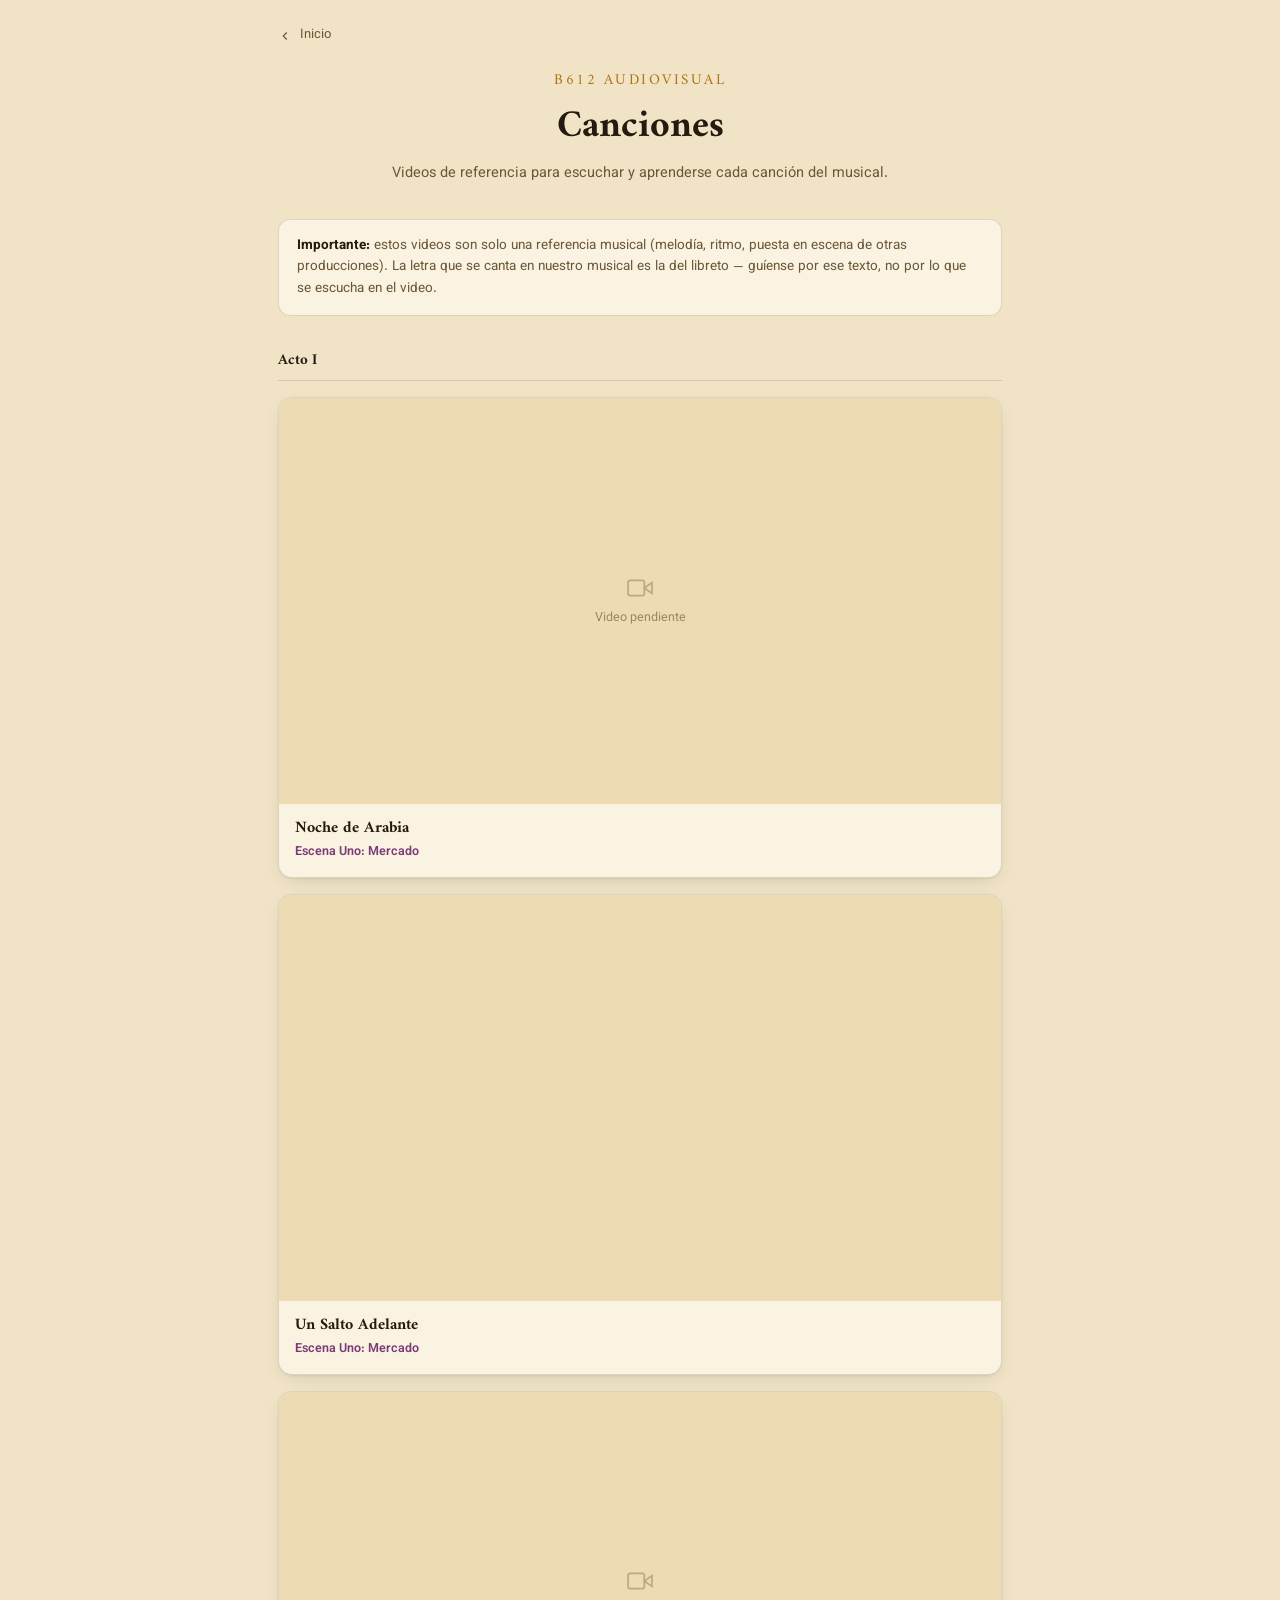
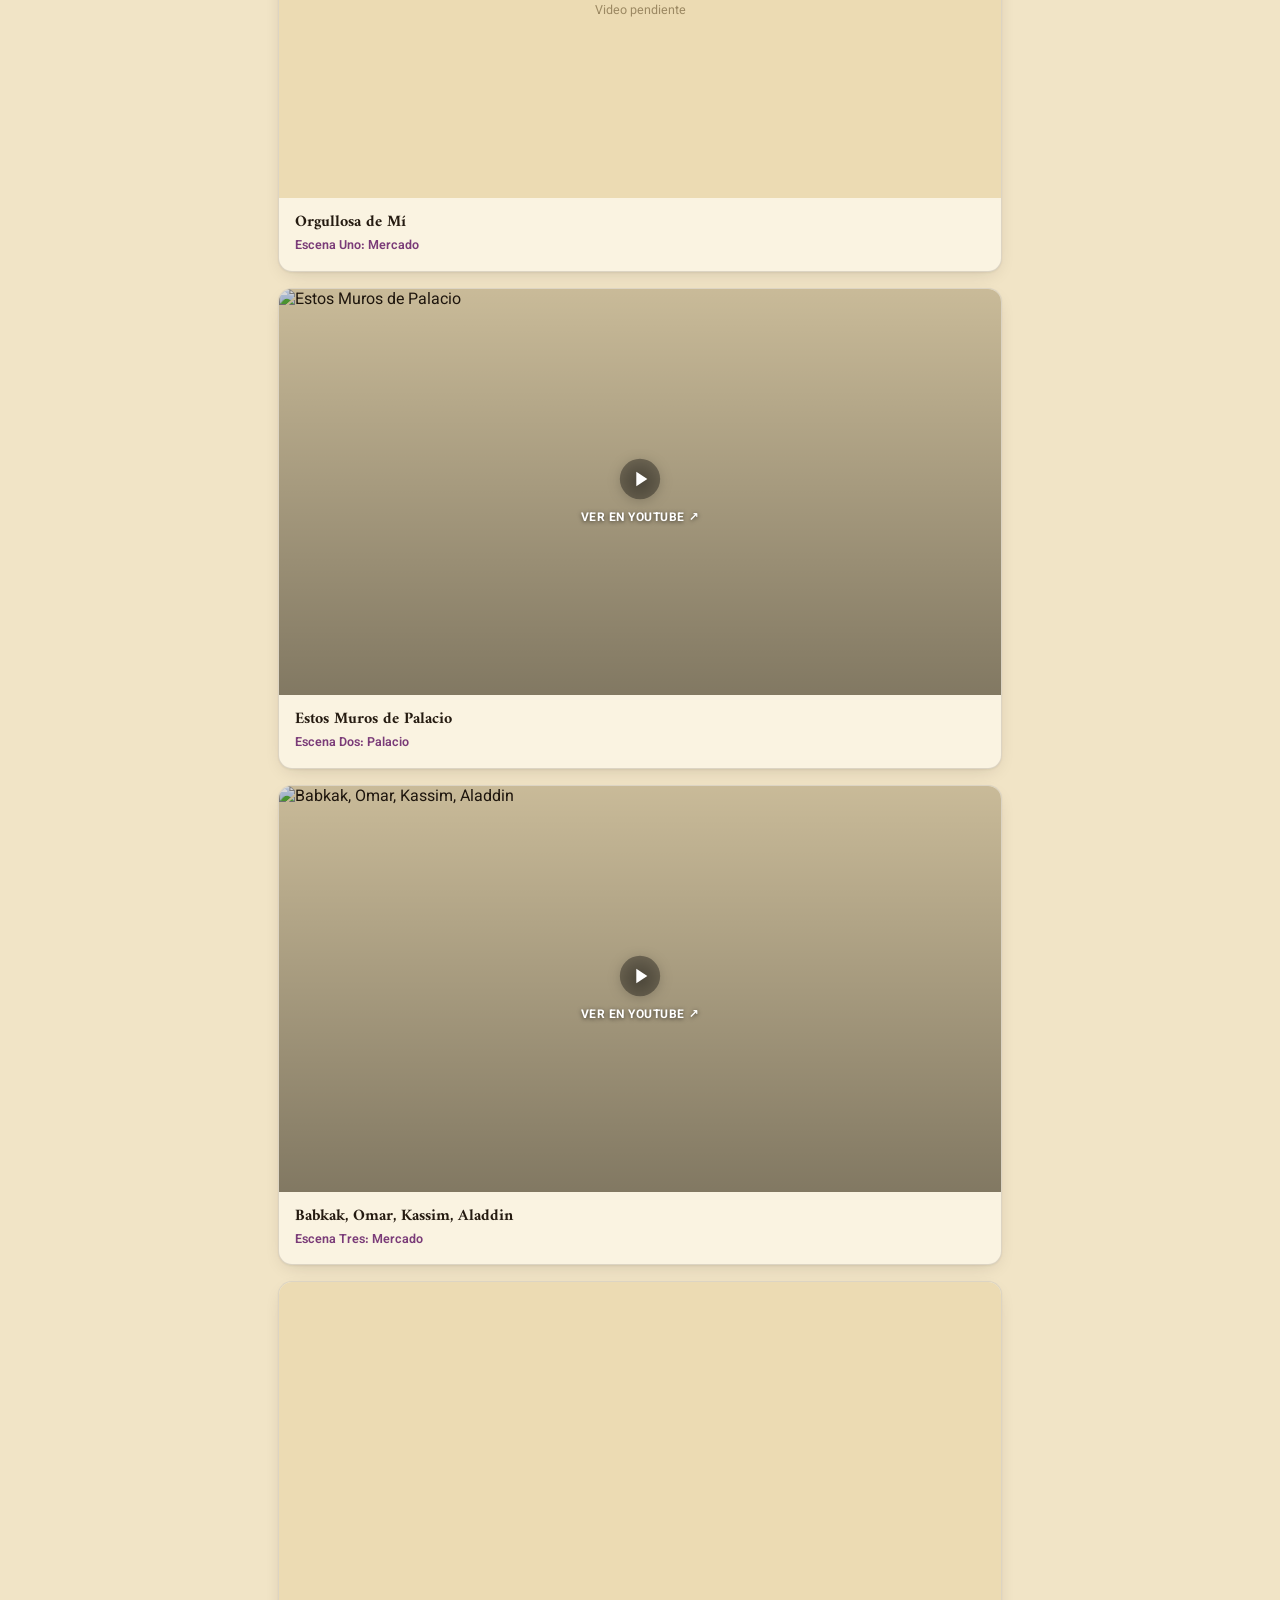
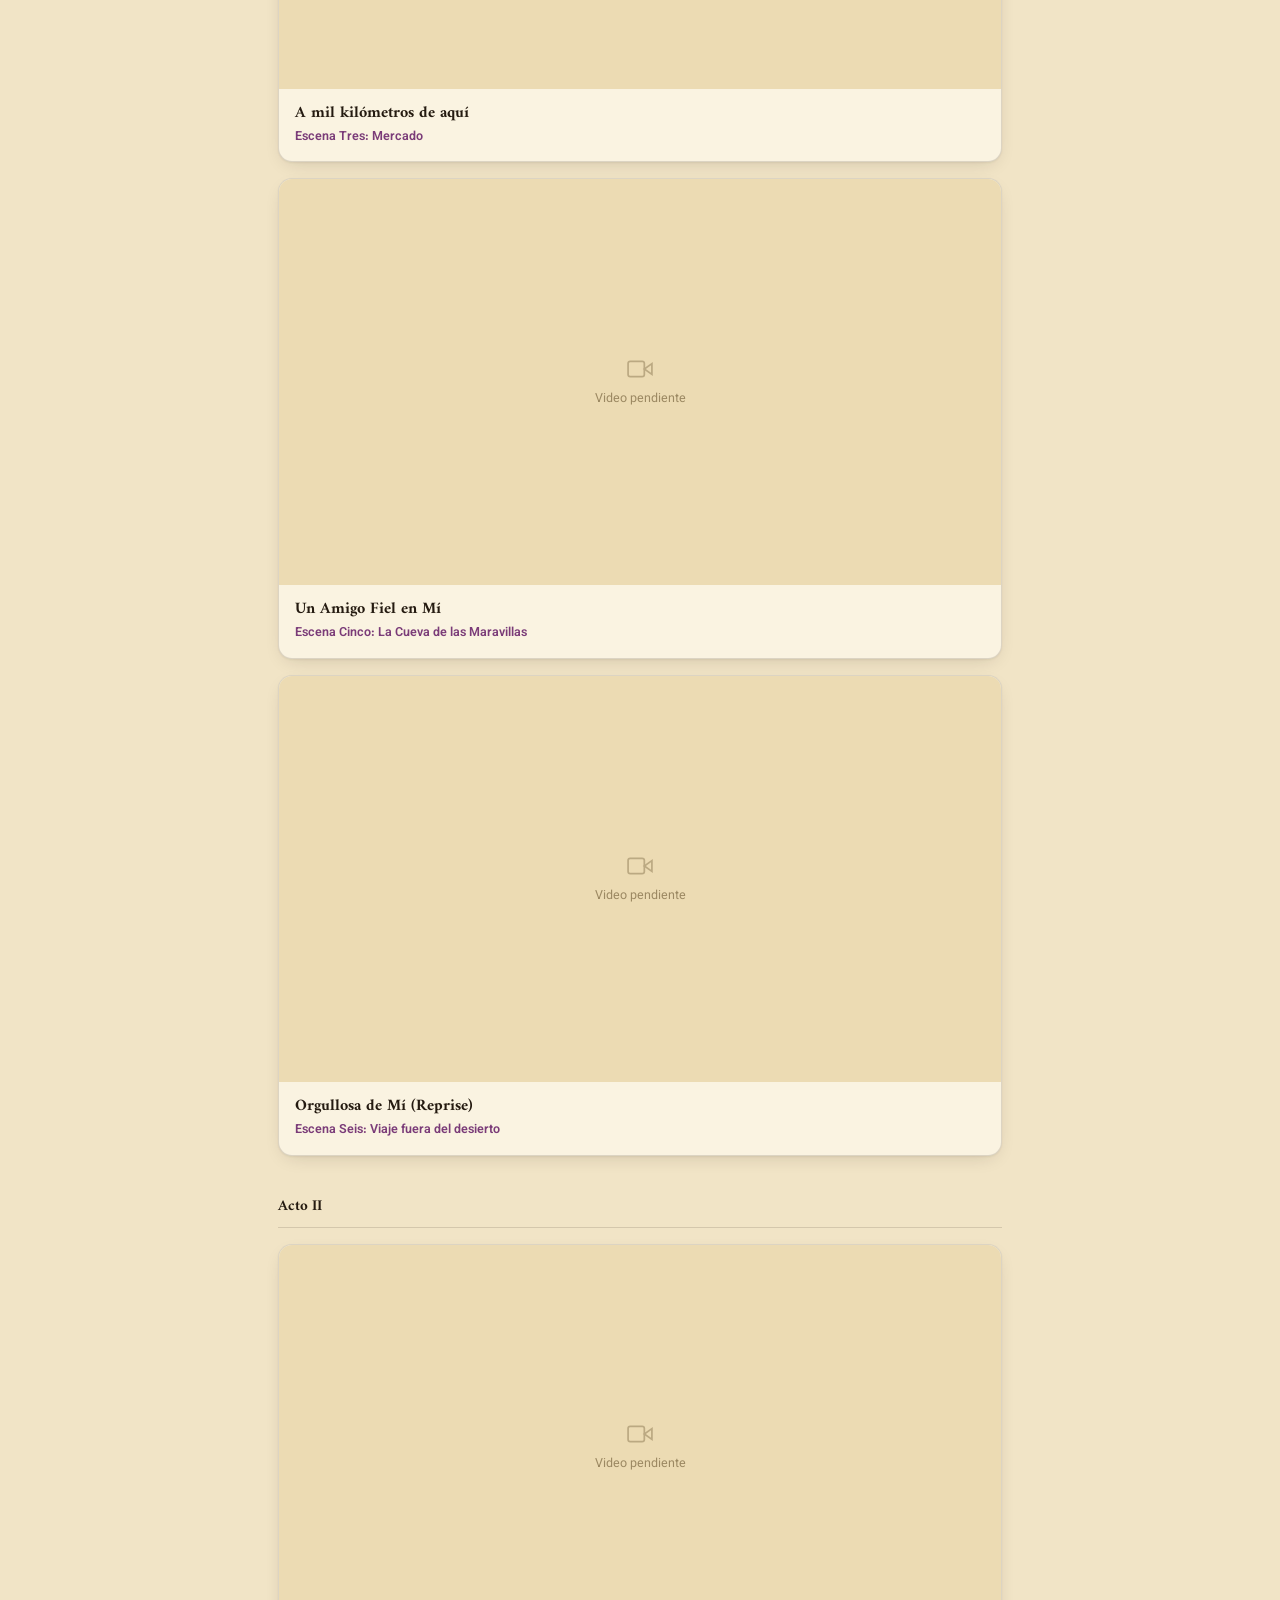
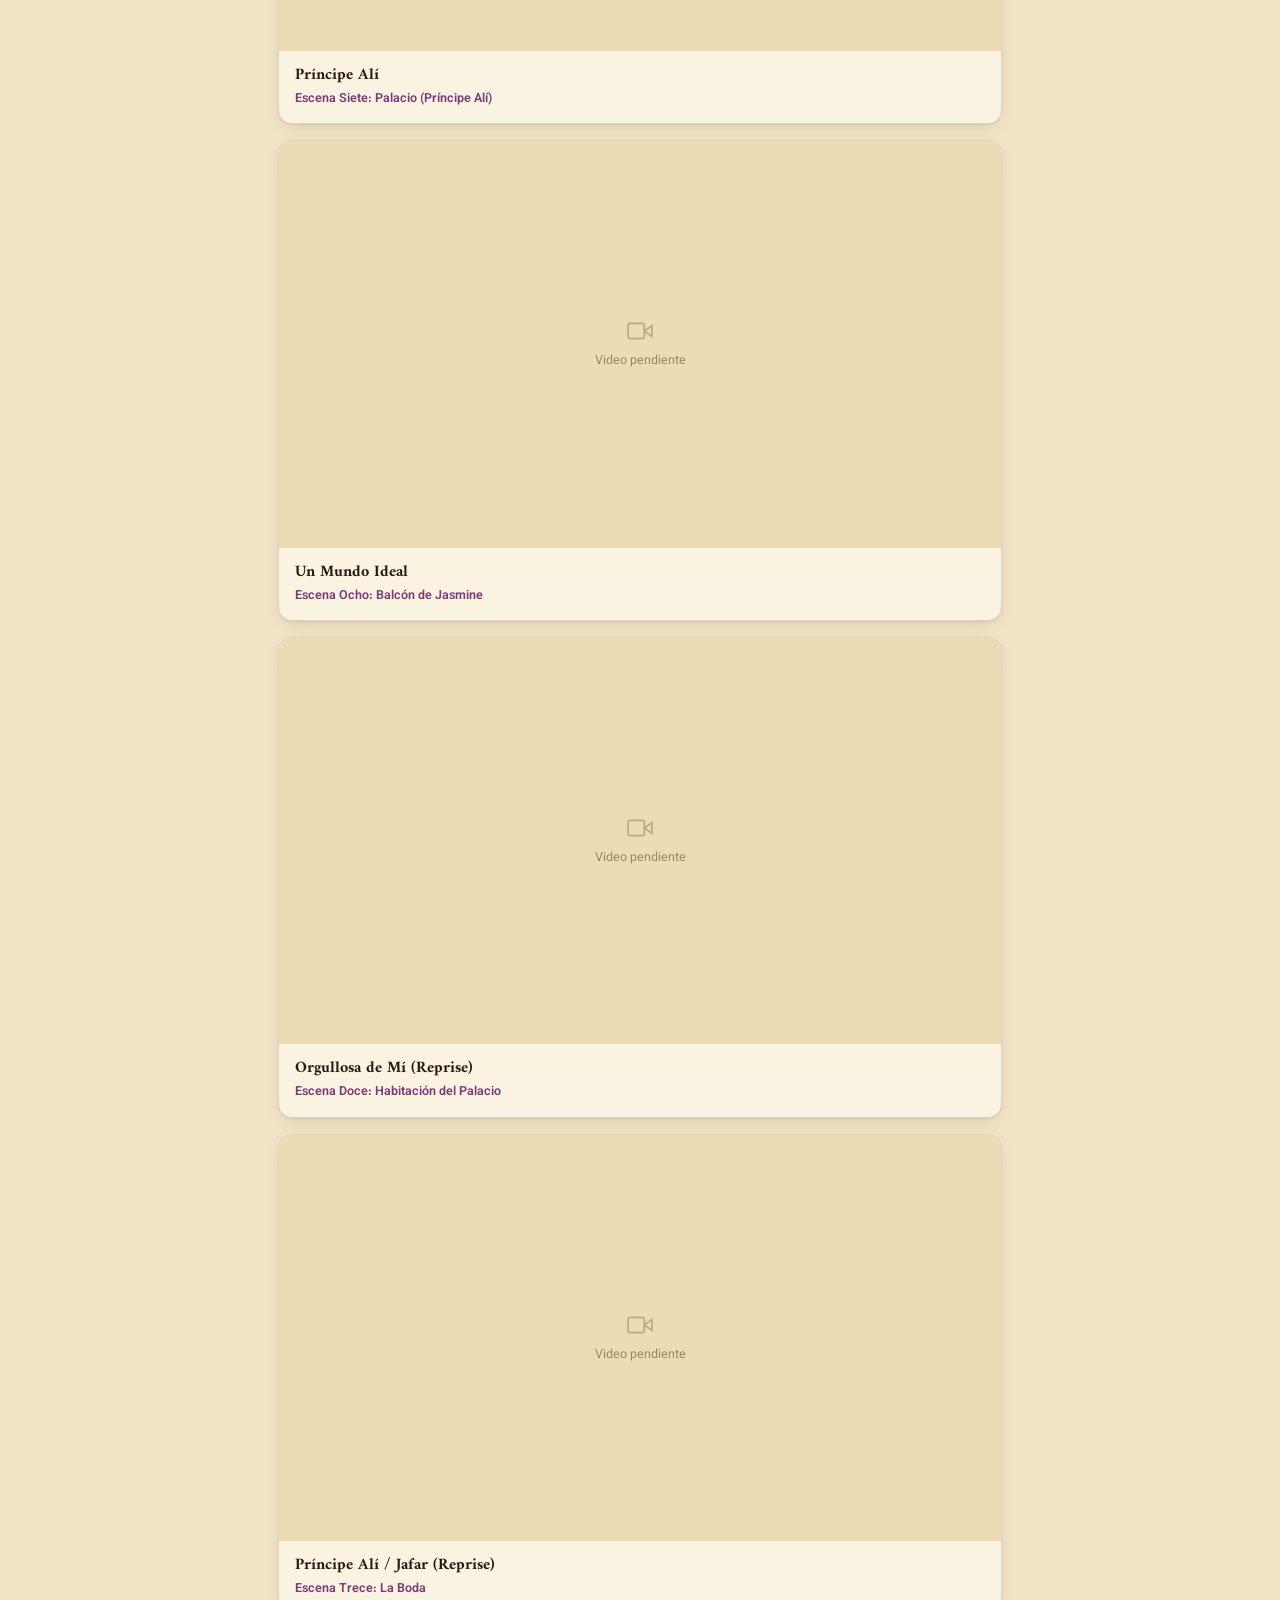
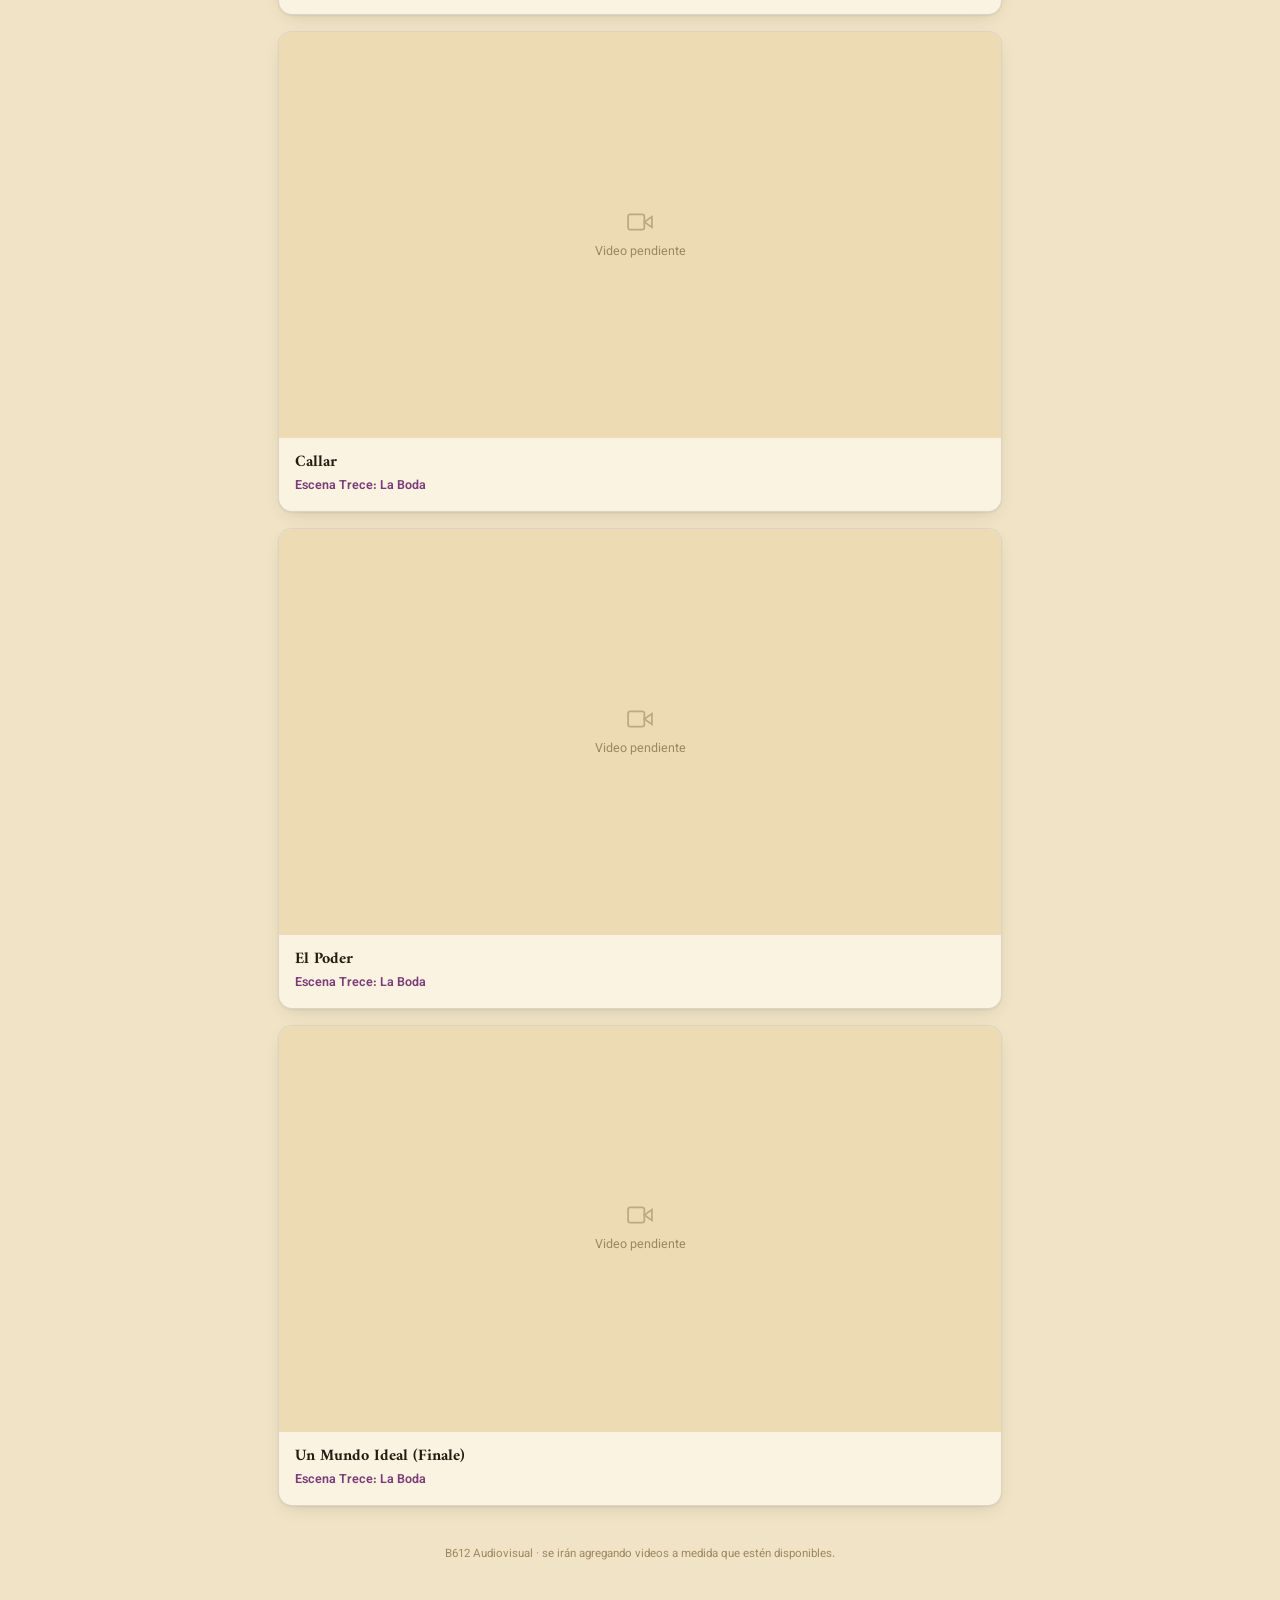
==== canciones.html @ 21241b26 "Agrega seccion Canciones con videos de referencia de YouTube Co-Authored-By: Claude Sonnet 5 <norepl" ====
<!DOCTYPE html>
<html lang="es">
<head>
<meta charset="UTF-8">
<meta name="viewport" content="width=device-width, initial-scale=1.0">
<title>Canciones — ALADDÍN</title>
<meta name="description" content="Canciones del musical ALADDÍN con video de referencia — B612 Audiovisual">
<link rel="preconnect" href="https://fonts.googleapis.com">
<link rel="stylesheet" href="https://fonts.googleapis.com/css2?family=Amiri:ital,wght@0,400;0,700;1,400&family=Vazirmatn:wght@400;500;600;700&display=swap">
<link rel="stylesheet" href="assets/style.css">
<style>
  .act-block { margin-bottom: 40px; }
  .act-title { font-size: 15px; margin-bottom: 16px; }

  .song-grid { display: grid; gap: 16px; }

  .song-card {
    background: var(--surface); border: 1px solid var(--border); border-radius: 14px;
    box-shadow: var(--shadow); overflow: hidden;
  }
  .song-card .video {
    position: relative; width: 100%; aspect-ratio: 16 / 9; background: var(--surface-2);
  }
  .song-card .video iframe {
    position: absolute; inset: 0; width: 100%; height: 100%; border: 0;
  }
  .song-card .video.empty {
    display: flex; align-items: center; justify-content: center; flex-direction: column; gap: 8px;
    color: var(--ink-faint); font-size: 12.5px; text-align: center; padding: 20px;
  }
  .song-card .video.empty svg { width: 26px; height: 26px; opacity: 0.6; }

  .song-card .video.thumb {
    display: block; text-decoration: none; position: relative;
  }
  .song-card .video.thumb img {
    position: absolute; inset: 0; width: 100%; height: 100%; object-fit: cover;
  }
  .song-card .video.thumb .play {
    position: absolute; inset: 0; display: flex; align-items: center; justify-content: center;
    flex-direction: column; gap: 8px;
    background: linear-gradient(rgba(0,0,0,0.15), rgba(0,0,0,0.45));
  }
  .song-card .video.thumb .play svg { width: 44px; height: 44px; color: #fff; filter: drop-shadow(0 2px 6px rgba(0,0,0,0.5)); }
  .song-card .video.thumb .play span {
    font-size: 12px; font-weight: 700; text-transform: uppercase; letter-spacing: 0.5px; color: #fff;
    text-shadow: 0 1px 4px rgba(0,0,0,0.6);
  }

  .song-card .meta { padding: 12px 16px 15px; }
  .song-card h3 { font-family: var(--font-display); font-size: 16px; color: var(--ink); }
  .song-card .scene { margin: 3px 0 0; font-size: 12.5px; color: var(--violet); font-weight: 600; }

  .loading, .error { text-align: center; color: var(--ink-soft); padding: 40px 0; font-size: 14px; }
</style>
</head>
<body>
<div class="shell">
  <a class="crumb" href="index.html">
    <svg viewBox="0 0 24 24" fill="none" stroke="currentColor" stroke-width="2"><path d="M15 18l-6-6 6-6"/></svg>
    Inicio
  </a>

  <header class="masthead">
    <div class="brand">B612 Audiovisual</div>
    <h1>Canciones</h1>
    <p class="sub">Videos de referencia para escuchar y aprenderse cada canción del musical.</p>
  </header>

  <div class="note"><strong>Importante:</strong> estos videos son solo una referencia musical (melodía, ritmo, puesta en escena de otras producciones). La letra que se canta en nuestro musical es la del libreto — guíense por ese texto, no por lo que se escucha en el video.</div>

  <div id="acts">
    <div class="loading">Cargando canciones…</div>
  </div>

  <footer class="site">B612 Audiovisual · se irán agregando videos a medida que estén disponibles.</footer>
</div>

<script>
function extractYoutubeId(url) {
  if (!url) return null;
  const patterns = [
    /youtu\.be\/([\w-]{11})/,
    /youtube\.com\/watch\?v=([\w-]{11})/,
    /youtube\.com\/embed\/([\w-]{11})/,
    /youtube\.com\/shorts\/([\w-]{11})/
  ];
  for (const re of patterns) {
    const m = url.match(re);
    if (m) return m[1];
  }
  return null;
}

function renderSong(song) {
  const card = document.createElement("div");
  card.className = "song-card";

  const videoId = extractYoutubeId(song.youtubeUrl);
  let video;
  if (videoId && song.embeddable === false) {
    video = document.createElement("a");
    video.className = "video thumb";
    video.href = song.youtubeUrl;
    video.target = "_blank";
    video.rel = "noopener";
    video.innerHTML = `<img src="https://img.youtube.com/vi/${videoId}/hqdefault.jpg" alt="${song.title}" loading="lazy">
      <div class="play">
        <svg viewBox="0 0 24 24" fill="currentColor"><circle cx="12" cy="12" r="11" fill="rgba(0,0,0,0.35)"/><path d="M10 8l6 4-6 4V8z" fill="#fff"/></svg>
        <span>Ver en YouTube ↗</span>
      </div>`;
  } else if (videoId) {
    video = document.createElement("div");
    video.className = "video";
    video.innerHTML = `<iframe src="https://www.youtube-nocookie.com/embed/${videoId}" title="${song.title}" loading="lazy" allow="accelerometer; autoplay; clipboard-write; encrypted-media; gyroscope; picture-in-picture" allowfullscreen></iframe>`;
  } else {
    video = document.createElement("div");
    video.className = "video empty";
    video.innerHTML = `<svg viewBox="0 0 24 24" fill="none" stroke="currentColor" stroke-width="1.6"><path d="M23 7l-7 5 7 5V7z"/><rect x="1" y="5" width="15" height="14" rx="2"/></svg><span>Video pendiente</span>`;
  }
  card.appendChild(video);

  const meta = document.createElement("div");
  meta.className = "meta";
  meta.innerHTML = `<h3>${song.title}</h3><p class="scene">${song.scene}</p>`;
  card.appendChild(meta);

  return card;
}

fetch("data/canciones.json")
  .then(r => { if (!r.ok) throw new Error("HTTP " + r.status); return r.json(); })
  .then(data => {
    const container = document.getElementById("acts");
    container.innerHTML = "";
    data.acts.forEach(act => {
      const block = document.createElement("div");
      block.className = "act-block";

      const title = document.createElement("h2");
      title.className = "act-title section-title";
      title.textContent = act.name;
      block.appendChild(title);

      const grid = document.createElement("div");
      grid.className = "song-grid";
      act.songs.forEach(song => grid.appendChild(renderSong(song)));
      block.appendChild(grid);

      container.appendChild(block);
    });
  })
  .catch(err => {
    document.getElementById("acts").innerHTML = `<div class="error">No se pudieron cargar las canciones (${err.message}).<br>Si estás probando esto localmente, ábrelo desde un servidor (no directamente como archivo).</div>`;
  });
</script>
</body>
</html>
---- assets/style.css ----
/* =========================================================================
   ALADDÍN · B612 — sistema visual compartido
   Paleta: arena/pergamino de Agrabah de día, brasas de lámpara de noche.
   Tipografía: Amiri (display, caligrafía árabe latinizada) + Vazirmatn
   (texto, geométrica de origen árabe-latino, muy legible en pantalla).
   ========================================================================= */

:root {
  color-scheme: light;

  --ink:          #241a10;
  --ink-soft:     #6b5738;
  --ink-faint:    #9c8963;

  --bg:           #f1e4c6;
  --surface:      #faf3e1;
  --surface-2:    #ecdbb3;
  --border:       rgba(36,26,16,0.14);
  --border-strong:rgba(36,26,16,0.28);

  --brass:        #ad7414;
  --brass-ink:    #40290a;
  --brass-soft:   #ecdaac;

  --teal:         #0d5955;
  --teal-soft:    #d7e9e6;

  --terracotta:      #ab4623;
  --terracotta-soft: #f4dccb;

  --violet:      #7a3b78;
  --violet-soft: #ecd9ea;

  --num-ink: var(--ink);

  --shadow: 0 1px 2px rgba(36,26,16,0.06), 0 6px 20px -8px rgba(36,26,16,0.20);
}

@media (prefers-color-scheme: dark) {
  :root:not([data-theme="light"]) {
    color-scheme: dark;
    --ink:          #f3e7c9;
    --ink-soft:     #c7b088;
    --ink-faint:    #8d7a58;

    --bg:           #1b140b;
    --surface:      #241b11;
    --surface-2:    #2f2415;
    --border:       rgba(243,231,201,0.12);
    --border-strong:rgba(243,231,201,0.22);

    --brass:        #dda43e;
    --brass-ink:    #2c1d09;
    --brass-soft:   #3a2b12;

    --teal:         #4bb6ab;
    --teal-soft:    #16302c;

    --terracotta:      #e2794e;
    --terracotta-soft: #3a2115;

    --violet:      #c77ac4;
    --violet-soft: #3a1f38;

    --num-ink: #ffffff;

    --shadow: 0 1px 2px rgba(0,0,0,0.3), 0 10px 28px -10px rgba(0,0,0,0.55);
  }
}
:root[data-theme="dark"] {
  color-scheme: dark;
  --ink:          #f3e7c9;
  --ink-soft:     #c7b088;
  --ink-faint:    #8d7a58;
  --bg:           #1b140b;
  --surface:      #241b11;
  --surface-2:    #2f2415;
  --border:       rgba(243,231,201,0.12);
  --border-strong:rgba(243,231,201,0.22);
  --brass:        #dda43e;
  --brass-ink:    #2c1d09;
  --brass-soft:   #3a2b12;
  --teal:         #4bb6ab;
  --teal-soft:    #16302c;
  --terracotta:      #e2794e;
  --terracotta-soft: #3a2115;
  --violet:      #c77ac4;
  --violet-soft: #3a1f38;
  --num-ink: #ffffff;
  --shadow: 0 1px 2px rgba(0,0,0,0.3), 0 10px 28px -10px rgba(0,0,0,0.55);
}

* { box-sizing: border-box; }

html, body { background: var(--bg); }

body {
  margin: 0;
  color: var(--ink);
  background: var(--bg);
  font-family: var(--font-body);
  -webkit-font-smoothing: antialiased;
  line-height: 1.5;
}

:root {
  --font-display: 'Amiri', Georgia, 'Times New Roman', serif;
  --font-body: 'Vazirmatn', 'Segoe UI', system-ui, -apple-system, sans-serif;
}

h1, h2, h3 { font-family: var(--font-display); text-wrap: balance; margin: 0; }

a { color: inherit; }

.shell { max-width: 760px; margin: 0 auto; padding: 26px 18px 64px; }

.crumb {
  display: flex; align-items: center; gap: 8px;
  font-size: 13px; color: var(--ink-soft); text-decoration: none;
  margin-bottom: 18px; width: fit-content;
}
.crumb:hover { color: var(--brass); }
.crumb svg { width: 14px; height: 14px; }

.masthead { text-align: center; padding: 6px 0 8px; }
.masthead .brand {
  font-family: var(--font-display); font-size: 15px; letter-spacing: 2.5px;
  text-transform: uppercase; color: var(--brass); margin-bottom: 6px;
}
.masthead h1 {
  font-size: clamp(28px, 6vw, 38px); font-weight: 700; color: var(--ink);
}
.masthead p.sub { margin: 8px 0 0; color: var(--ink-soft); font-size: 14.5px; }

.num-badge {
  position: absolute; top: 10px; right: 12px;
  font-family: var(--font-display); font-weight: 700; font-size: 24px; line-height: 1;
  color: var(--num-ink); background: none; padding: 0; white-space: nowrap;
  font-variant-numeric: tabular-nums;
  max-width: calc(100% - 24px); overflow: hidden; text-overflow: ellipsis;
}
.num-badge.multi { font-size: 15px; letter-spacing: 0.2px; top: 13px; }

.pill {
  display: inline-flex; align-items: center; gap: 6px;
  padding: 6px 14px; border-radius: 999px; font-size: 12.5px; font-weight: 600;
  background: var(--brass-soft); color: var(--brass);
}

.eyebrow {
  font-size: 12px; font-weight: 700; text-transform: uppercase; letter-spacing: 1.2px;
  color: var(--teal);
}

.section-title {
  font-family: var(--font-display); font-size: 17px; color: var(--ink);
  margin: 34px 0 12px; padding-bottom: 8px; border-bottom: 1px solid var(--border);
}

.card {
  background: var(--surface); border: 1px solid var(--border); border-radius: 12px;
  box-shadow: var(--shadow);
}

.note {
  margin-top: 26px; padding: 15px 18px; background: var(--surface); border: 1px solid var(--border);
  border-radius: 12px; font-size: 13.5px; color: var(--ink-soft); line-height: 1.6;
}
.note strong { color: var(--ink); }

footer.site {
  margin-top: 32px; text-align: center; color: var(--ink-faint); font-size: 11.5px;
}

/* ---------- Arco ornamental (motivo compartido, uso comedido) ---------- */
:root { --arch-opacity: 0.55; }
@media (prefers-color-scheme: dark) { :root:not([data-theme="light"]) { --arch-opacity: 0.38; } }
:root[data-theme="dark"] { --arch-opacity: 0.38; }

.arch-motif {
  position: absolute; inset: 0; z-index: 0; pointer-events: none;
  opacity: var(--arch-opacity);
}

@media (max-width: 560px) {
  .shell { padding: 20px 14px 56px; }
}

@media (prefers-reduced-motion: reduce) {
  * { animation-duration: 0.001ms !important; transition-duration: 0.001ms !important; }
}
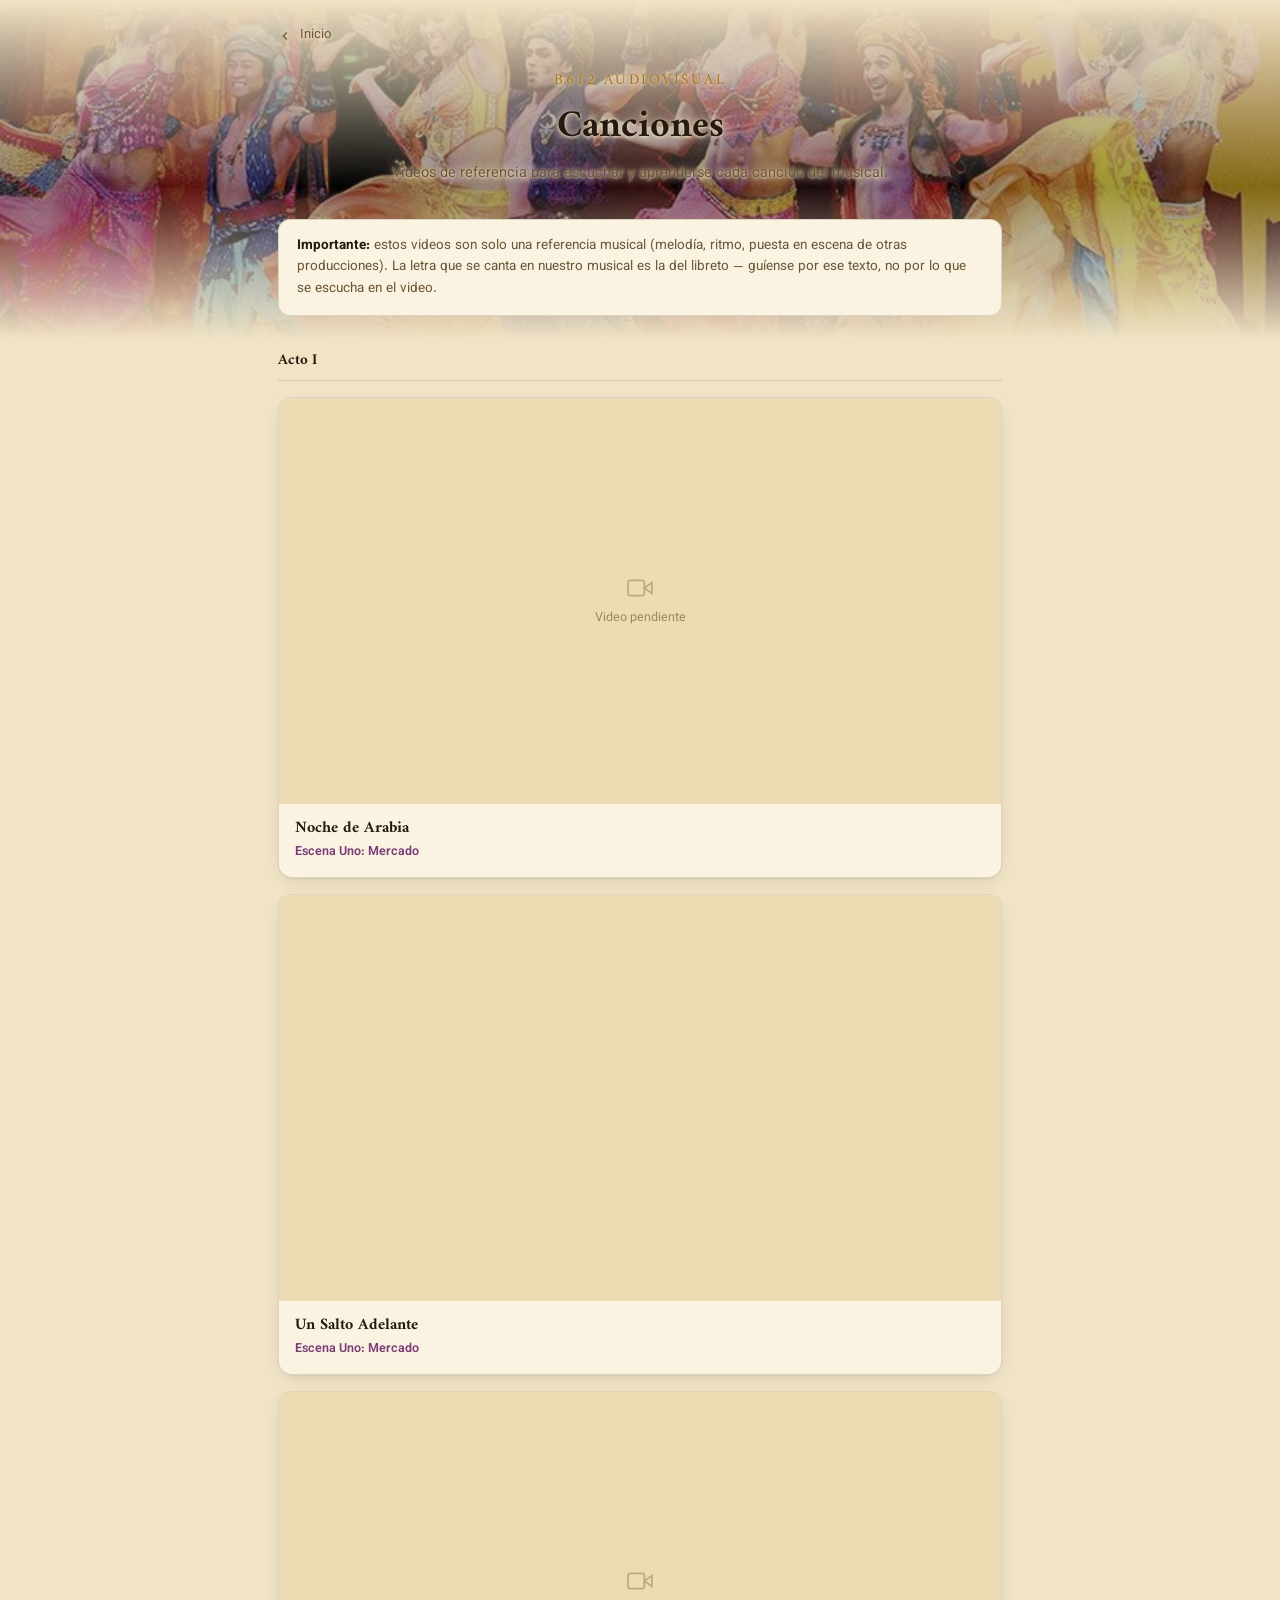
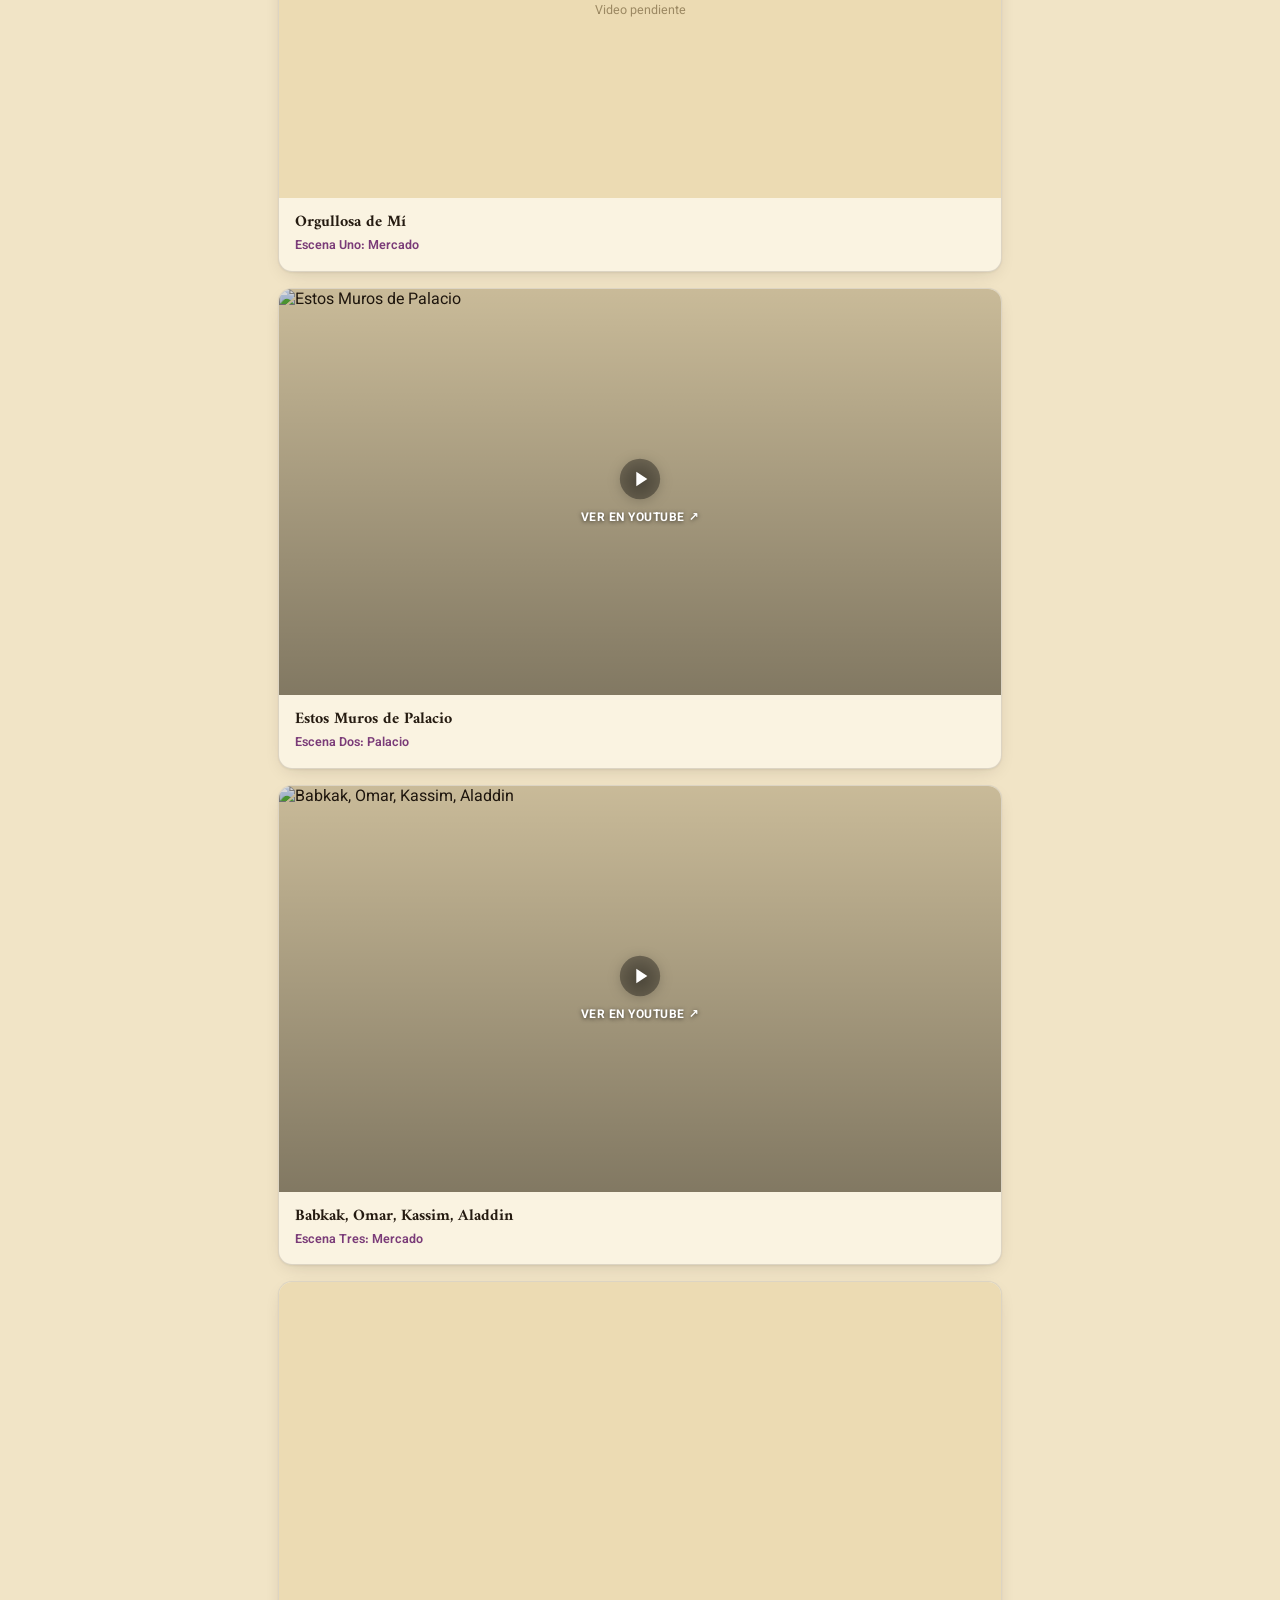
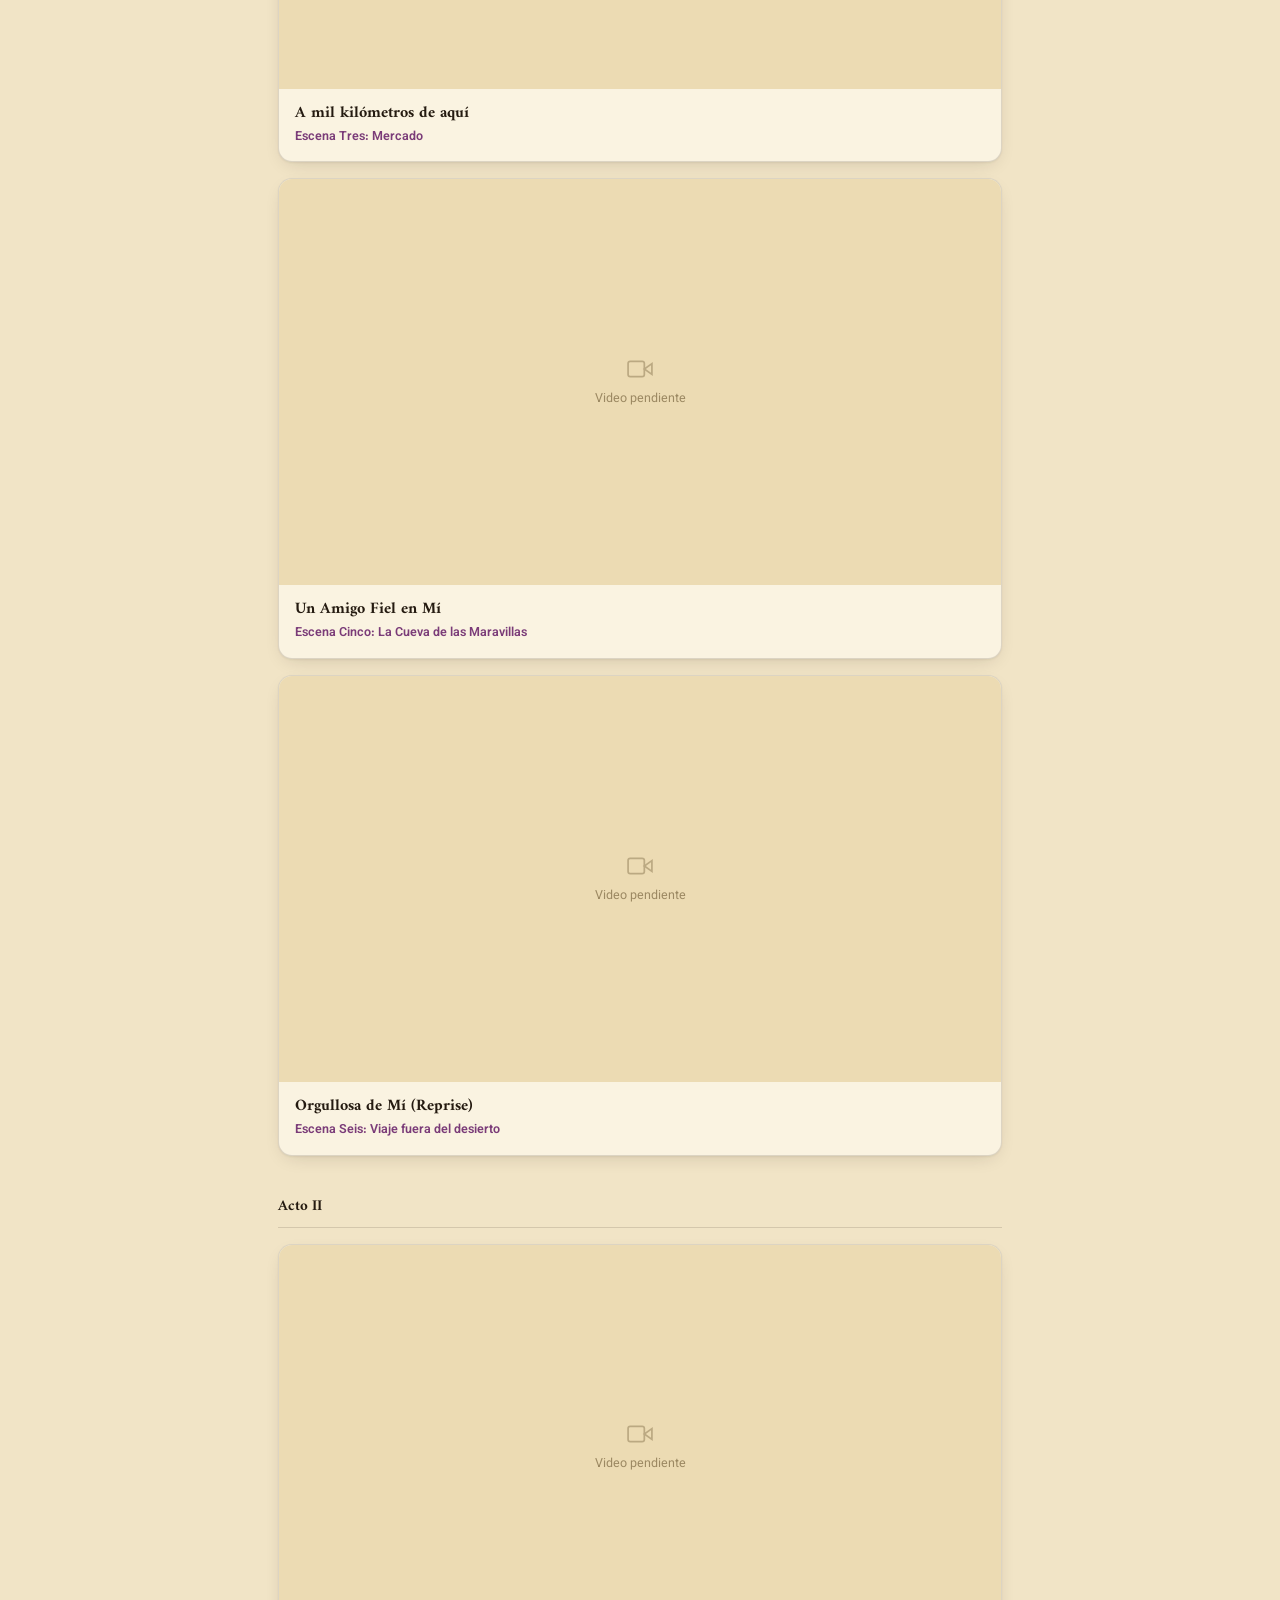
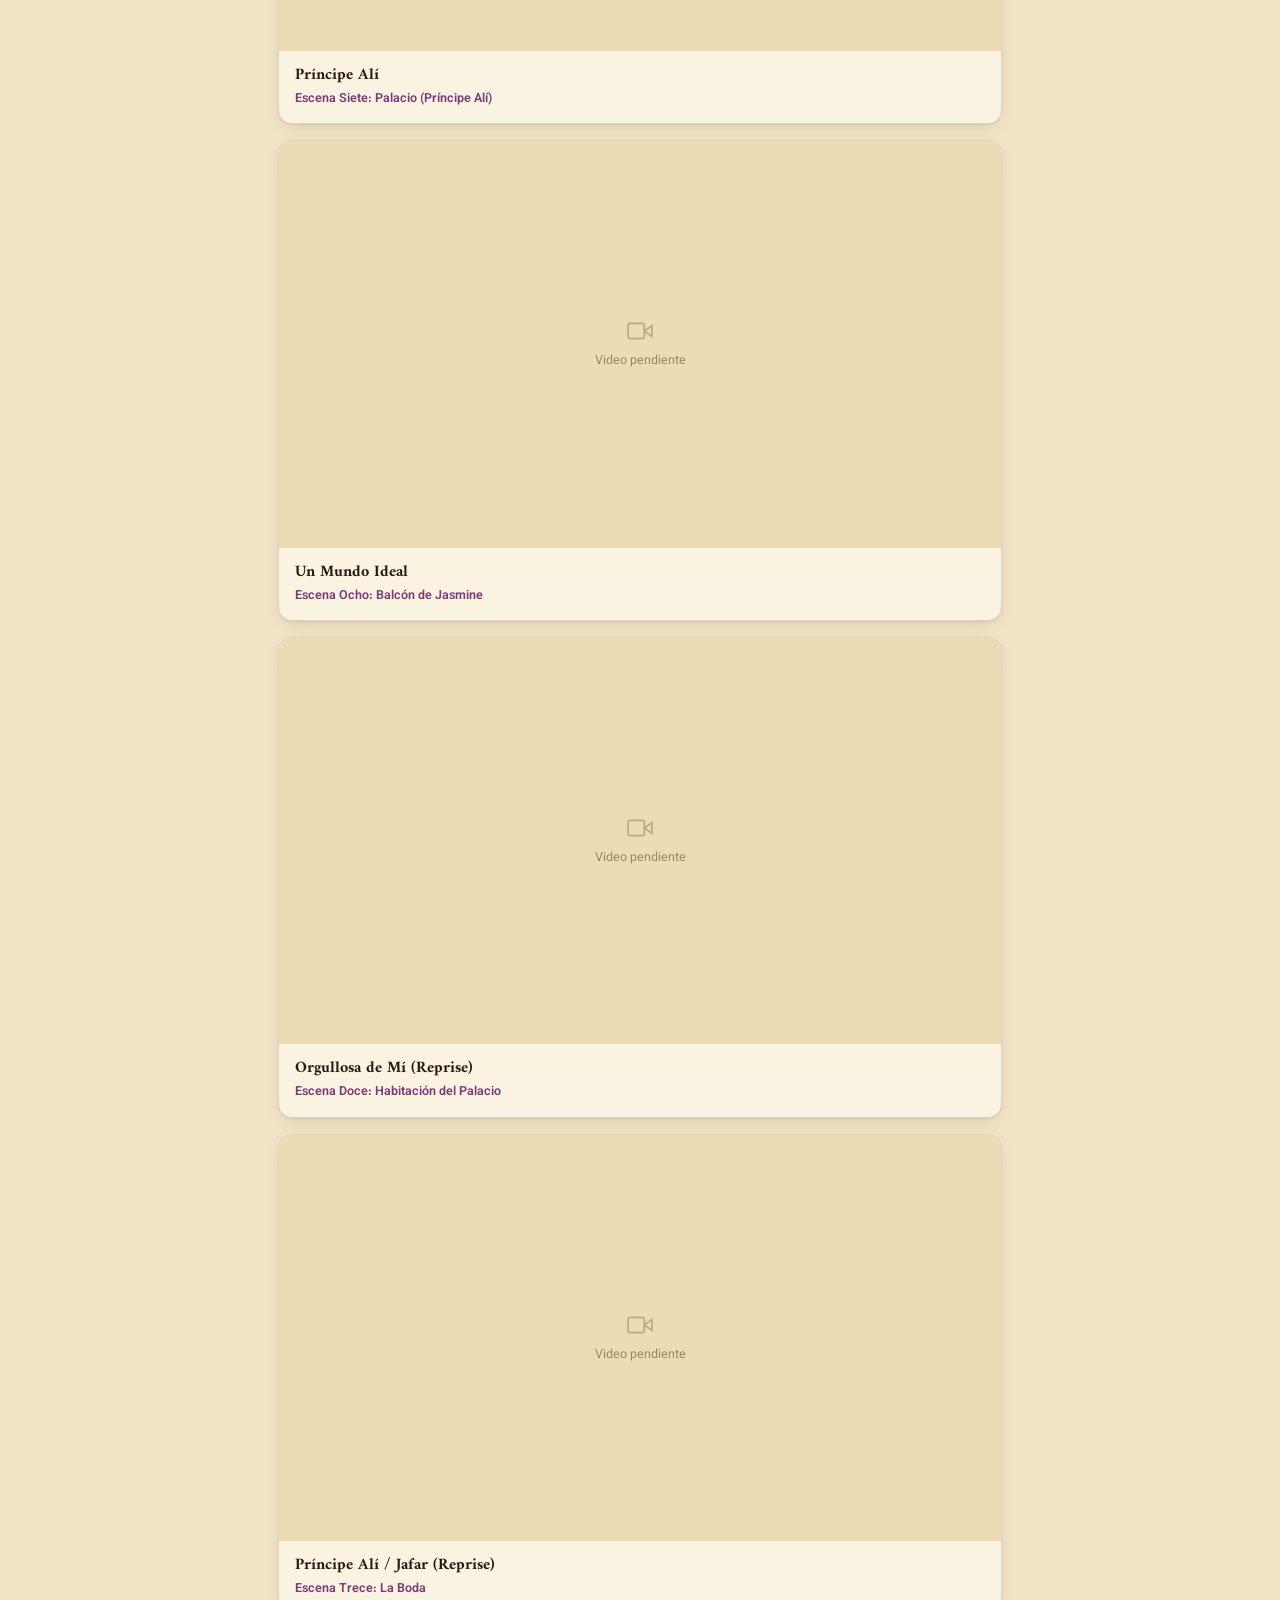
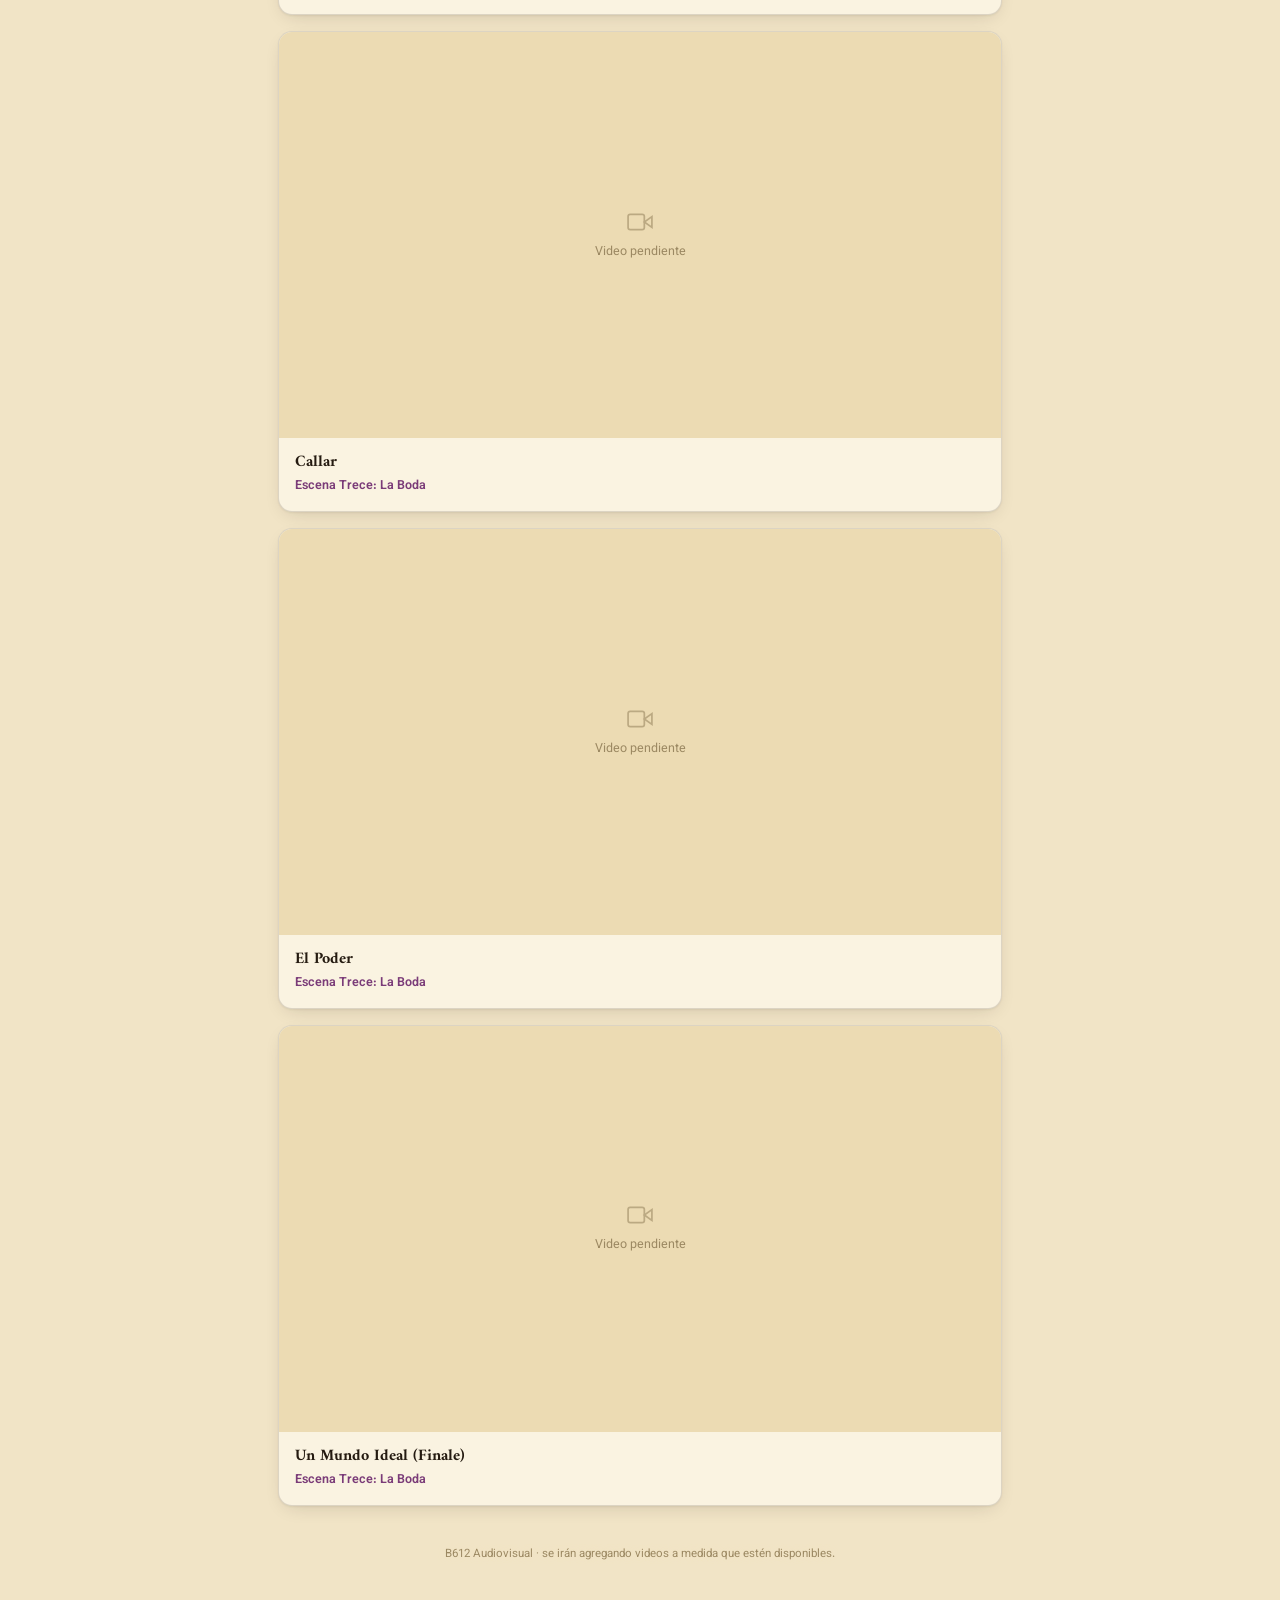
==== commit 811f852e: "Agrega fotos de fondo por seccion, galeria de referencias y rediseña el menu - Fondo de foto en el h" ====
--- a/canciones.html
+++ b/canciones.html
@@ -55,6 +55,9 @@
 </style>
 </head>
 <body>
+<div class="hero-bg" aria-hidden="true">
+  <div class="hero-bg-img" style="background-image:url('assets/img/noches-de-arabia.jpg')"></div>
+</div>
 <div class="shell">
   <a class="crumb" href="index.html">
     <svg viewBox="0 0 24 24" fill="none" stroke="currentColor" stroke-width="2"><path d="M15 18l-6-6 6-6"/></svg>
--- a/assets/style.css
+++ b/assets/style.css
@@ -101,6 +101,12 @@
   font-family: var(--font-body);
   -webkit-font-smoothing: antialiased;
   line-height: 1.5;
+  /* Crea un stacking context propio (sin afectar el containing block de los
+     descendientes con position:absolute, a diferencia de position:relative)
+     para que .page-bg pueda usar z-index:-1 y quedar siempre debajo de TODO
+     el contenido de la página, sea o no "position"-ado. Ver nota junto a
+     .page-bg más abajo. */
+  isolation: isolate;
 }
 
 :root {
@@ -182,10 +188,90 @@
   opacity: var(--arch-opacity);
 }
 
+/* ---------- Fondo de página (foto fija o carrusel) ---------- */
+/* z-index:-1 (no 0): varias páginas tienen elementos con position:relative/absolute
+   sueltos en su contenido (.video, .num-badge, #next, etc.) que sin z-index propio
+   igual entran en la misma "capa" que un .page-bg con z-index:0, y el orden del DOM
+   decide quién gana — fragil, ya que ganaría lo que venga después en el HTML, no
+   necesariamente el contenido real de la página. Con z-index:-1 relativo al stacking
+   context propio de <body> (ver isolation:isolate arriba), .page-bg queda SIEMPRE
+   por debajo de cualquier contenido, esté o no position-ado. */
+.page-bg { position: fixed; inset: 0; z-index: -1; pointer-events: none; overflow: hidden; }
+.bg-slide {
+  position: absolute; inset: 0;
+  /* "center 22%" en vez de "center": sesga el recorte hacia arriba para no
+     perder cabezas/rostros cuando la imagen es más alta que ancha. */
+  background-size: cover; background-position: center 22%; background-repeat: no-repeat;
+}
+.page-bg::after {
+  content: ""; position: absolute; inset: 0;
+  /* La capa rgba() final es un manto oscuro uniforme sobre TODA la foto (no solo
+     los bordes) — sin él, el texto claro (modo oscuro) o el texto oscuro (modo
+     claro) puede perder contraste según qué tan "ocupada" sea la foto de turno. */
+  background:
+    linear-gradient(to bottom, var(--bg) 0%, var(--bg) 8%, transparent 20%, transparent 72%, var(--bg) 100%),
+    rgba(0, 0, 0, 0.38);
+}
+
+/* ---------- Fondo "hero" para páginas de contenido (una sola foto) ---------- */
+/* A diferencia de .page-bg (fixed, pensado para el carrusel del home), este es
+   position:absolute con una altura acotada: vive al inicio del documento, detrás
+   del masthead, y se va con el scroll como cualquier otro contenido — no se queda
+   fijo tapando lo que venga después. Así evitamos que una franja "transparente"
+   del scrim reaparezca detrás de contenido más abajo en la página (encabezados de
+   canción, leyendas, notas sueltas) — el problema real que tenía la primera
+   versión de este mecanismo con .page-bg a full-viewport en TODAS las páginas. */
+.hero-bg {
+  position: absolute; top: 0; left: 0; right: 0;
+  height: min(46vh, 340px);
+  z-index: -1; pointer-events: none; overflow: hidden;
+}
+.hero-bg-img {
+  position: absolute; inset: 0;
+  background-size: cover; background-position: center; background-repeat: no-repeat;
+}
+.hero-bg::after {
+  content: ""; position: absolute; inset: 0;
+  background:
+    linear-gradient(to bottom, var(--bg) 0%, transparent 55%, var(--bg) 100%),
+    rgba(0, 0, 0, 0.38);
+}
+
+.bg-slide {
+  opacity: 0;
+  animation: bg-crossfade 36s infinite ease-in-out backwards;
+}
+.bg-slide:nth-child(1) { animation-delay: 0s; }
+.bg-slide:nth-child(2) { animation-delay: 6s; }
+.bg-slide:nth-child(3) { animation-delay: 12s; }
+.bg-slide:nth-child(4) { animation-delay: 18s; }
+.bg-slide:nth-child(5) { animation-delay: 24s; }
+.bg-slide:nth-child(6) { animation-delay: 30s; }
+
+@keyframes bg-crossfade {
+  0%    { opacity: 0; }
+  4.2%  { opacity: 1; }
+  12.5% { opacity: 1; }
+  16.7% { opacity: 0; }
+  100%  { opacity: 0; }
+}
+
+/* Red de seguridad barata para texto flotando sin tarjeta propia sobre la foto.
+   .masthead * (no solo h1/brand/sub) porque algunas páginas insertan contenido
+   dinámico extra ahí (ej. ensayos.html agrega un <p class="premiere-note">) que
+   también queda sin tarjeta propia. Inocuo en páginas sin fondo o sobre texto que
+   ya vive dentro de una tarjeta opaca (.pill, etc.): la sombra queda del mismo
+   color que su propio fondo, invisible. */
+.masthead, .masthead *, .crumb, footer.site {
+  text-shadow: 0 1px 3px var(--bg), 0 0 10px var(--bg);
+}
+
 @media (max-width: 560px) {
   .shell { padding: 20px 14px 56px; }
 }
 
 @media (prefers-reduced-motion: reduce) {
   * { animation-duration: 0.001ms !important; transition-duration: 0.001ms !important; }
-}
+  .bg-slide { animation: none !important; opacity: 0; }
+  .bg-slide:first-child { opacity: 1; }
+}
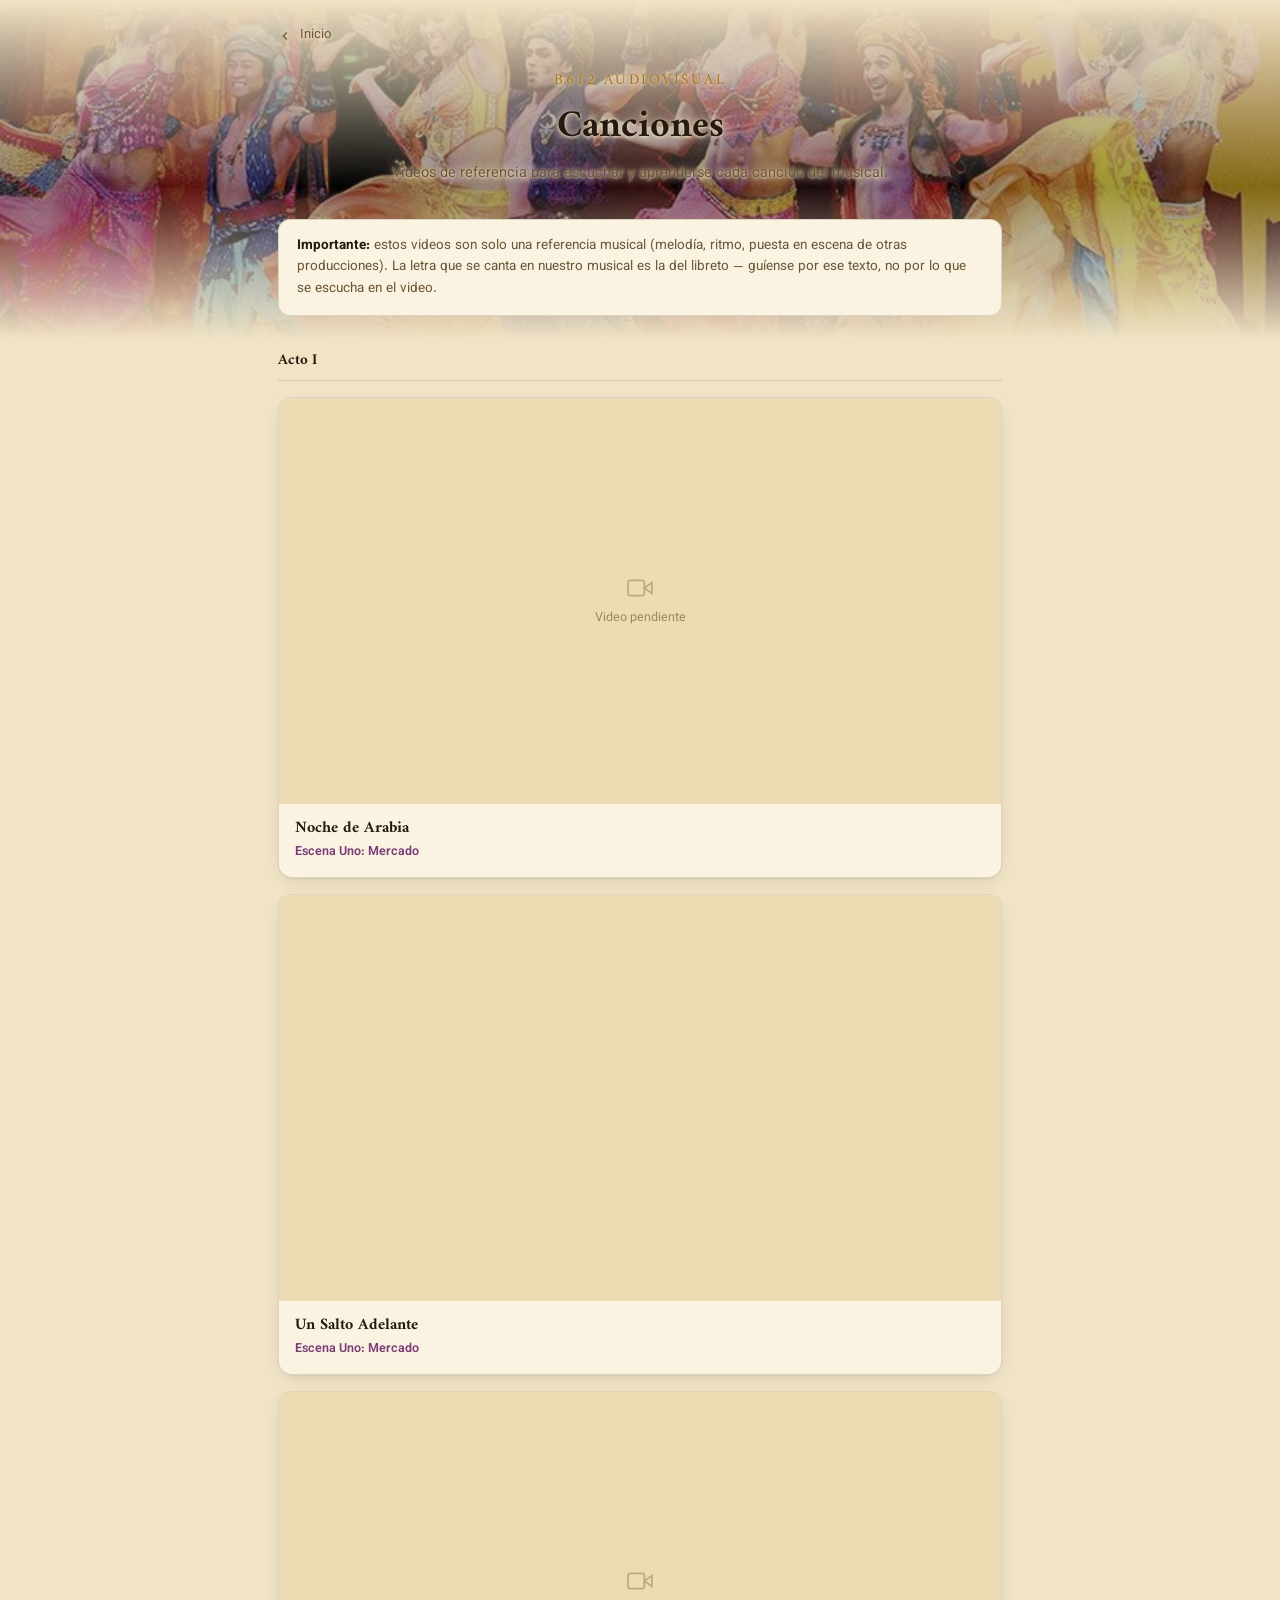
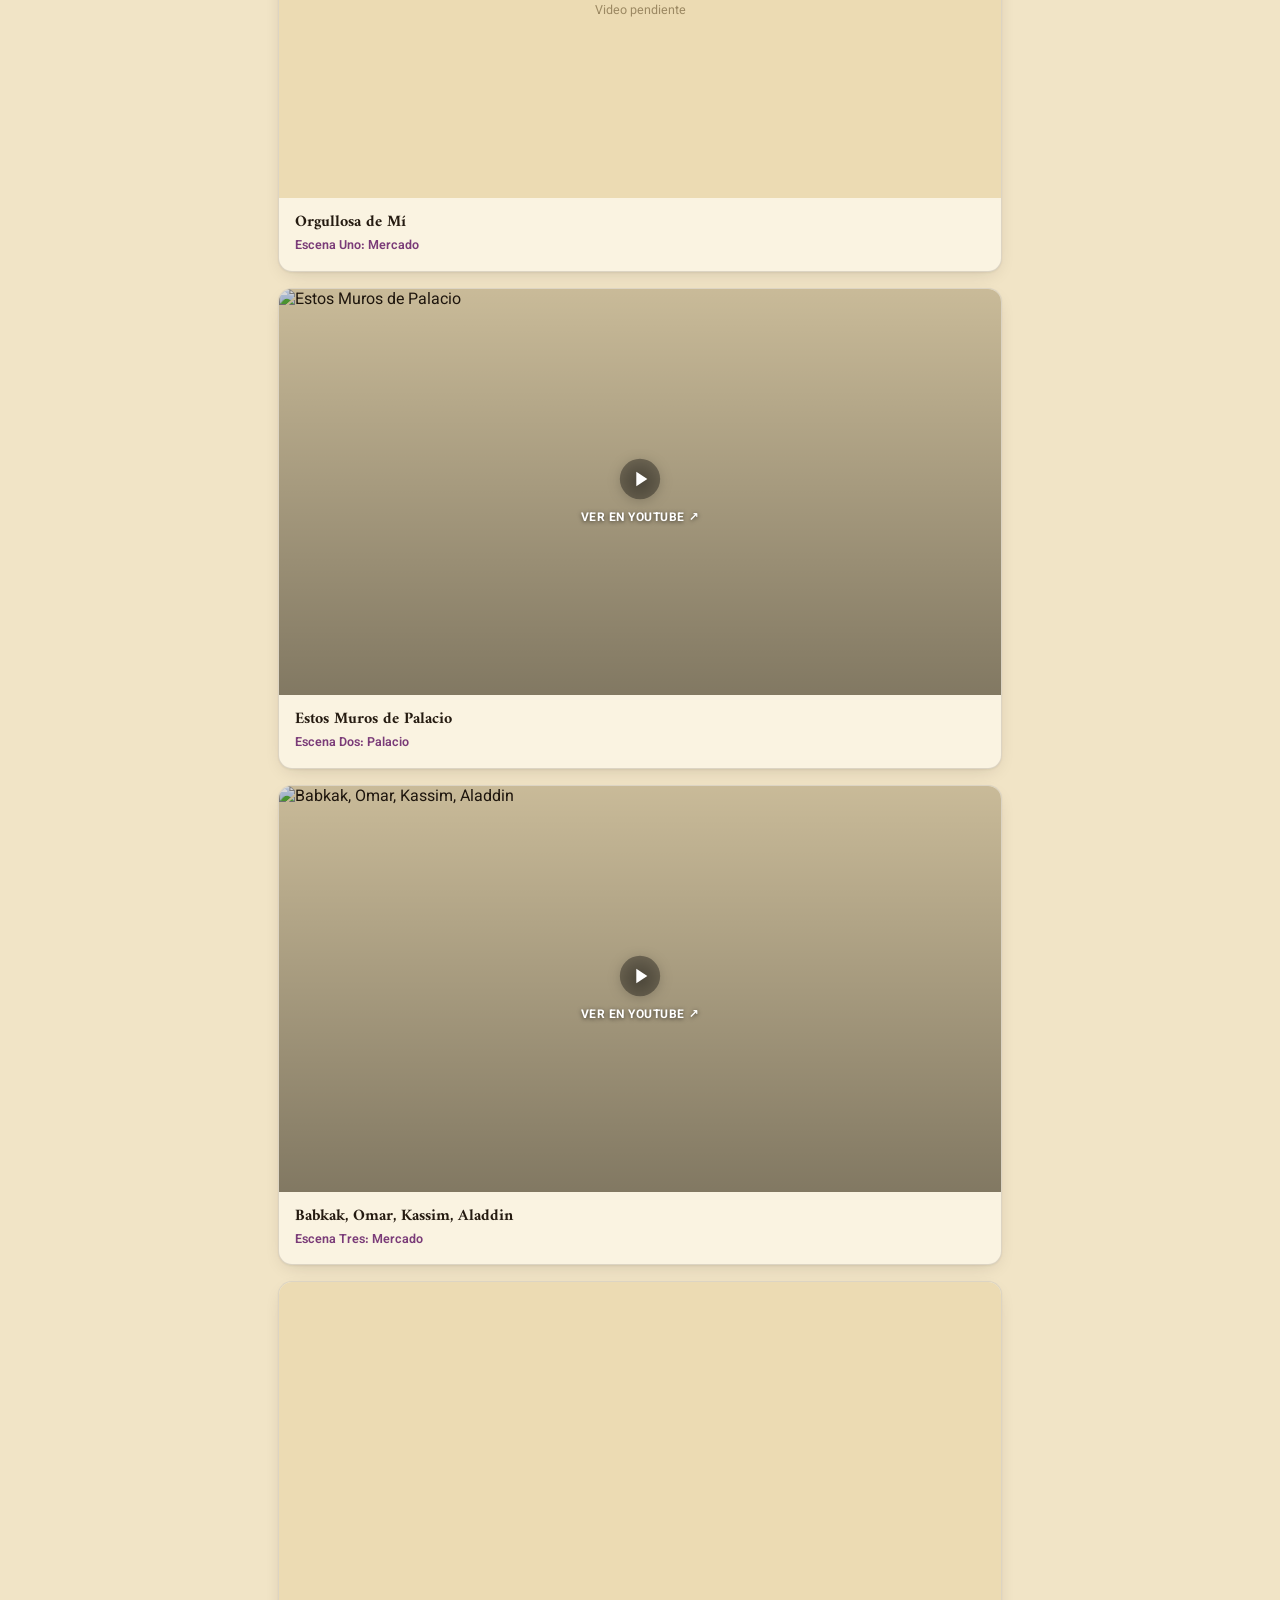
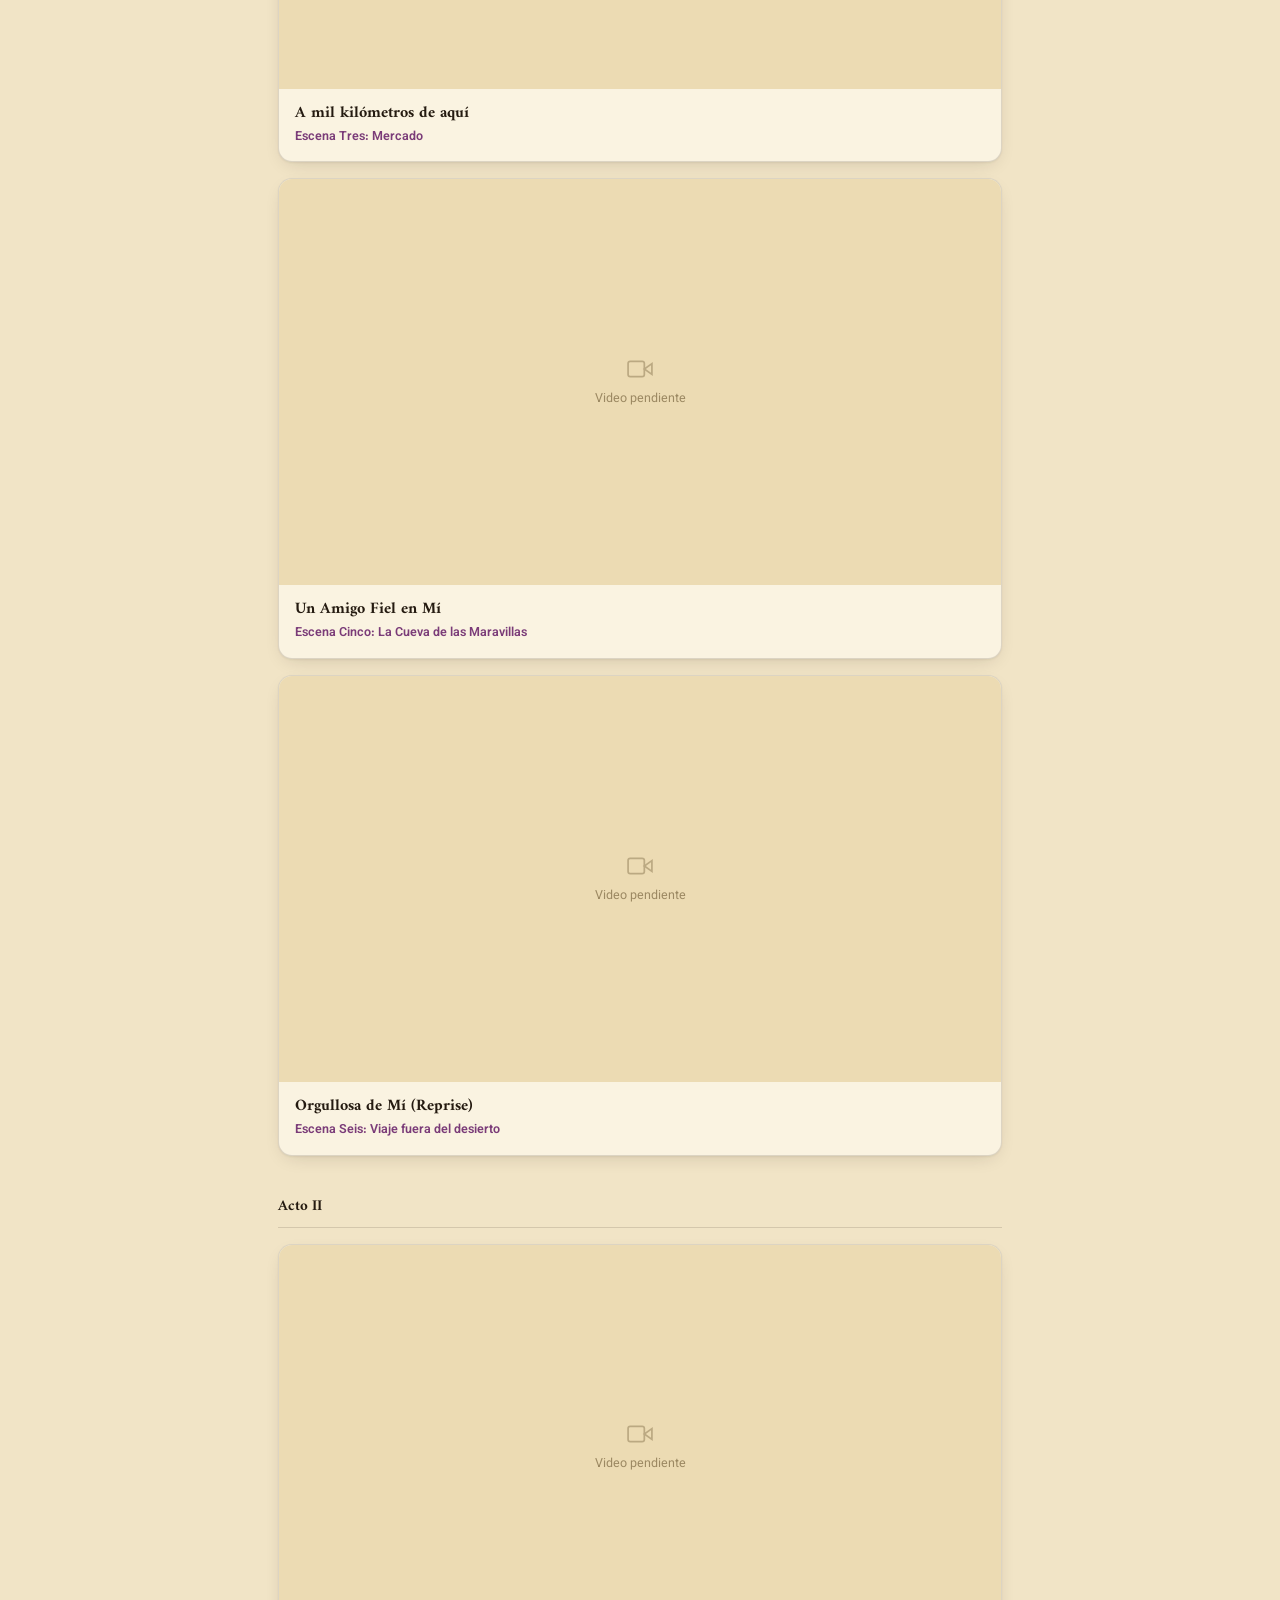
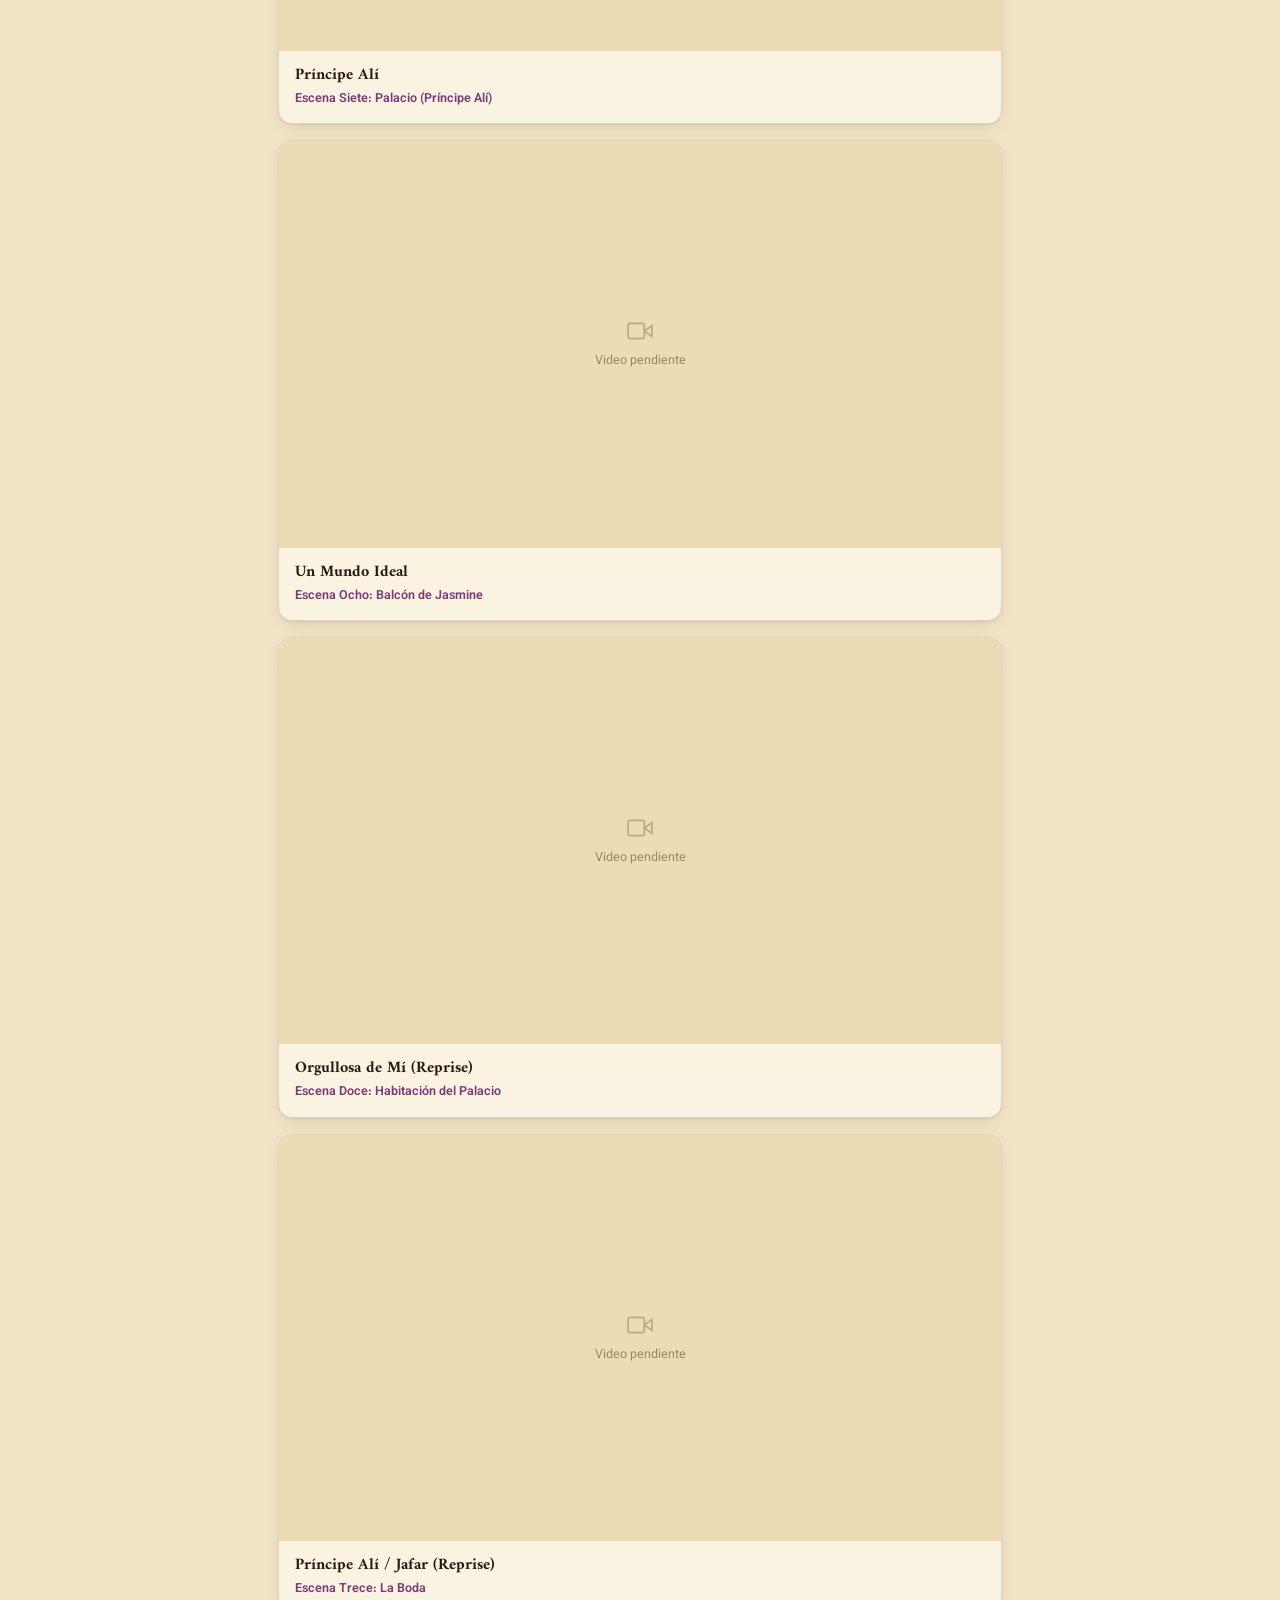
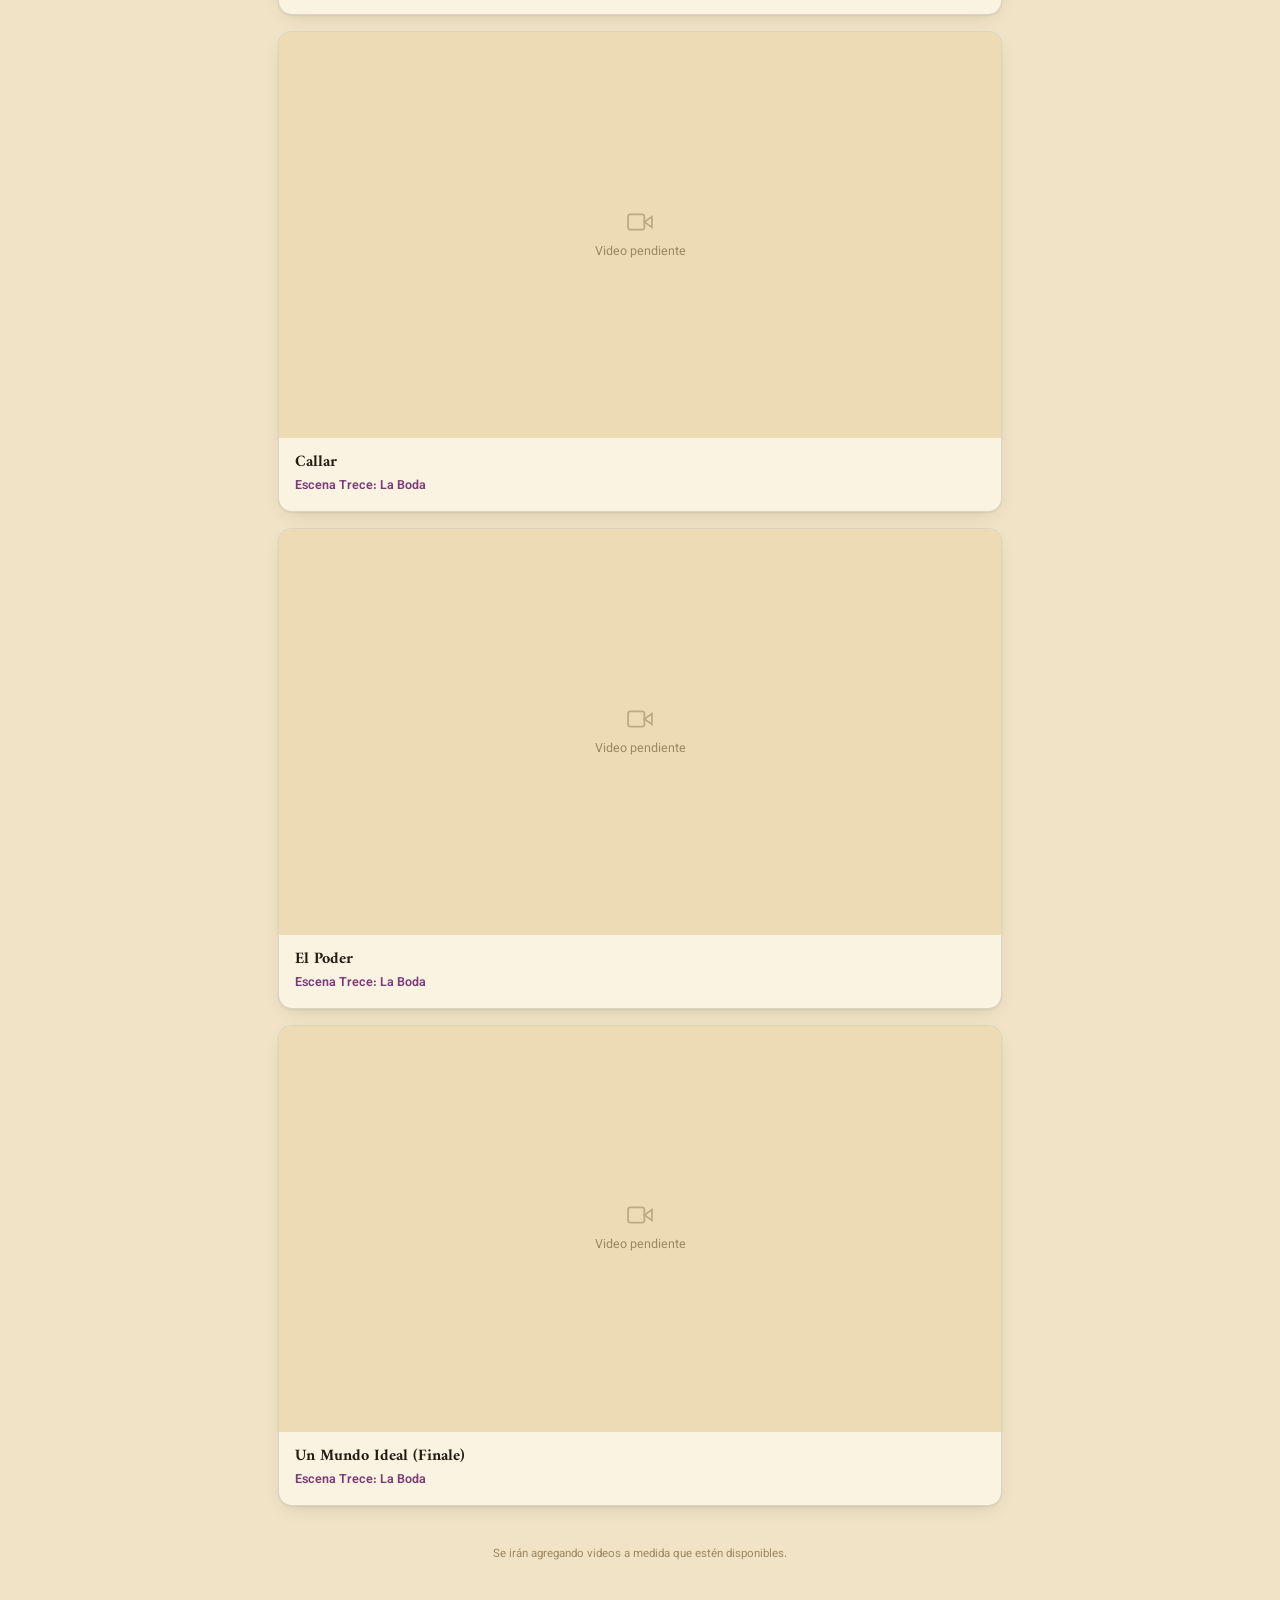
==== commit 1cc0755c: "Menu del home como barra fija, meta og:image y limpieza de pies de pagina - El menu del home pasa a " ====
--- a/canciones.html
+++ b/canciones.html
@@ -5,6 +5,15 @@
 <meta name="viewport" content="width=device-width, initial-scale=1.0">
 <title>Canciones — ALADDÍN</title>
 <meta name="description" content="Canciones del musical ALADDÍN con video de referencia — B612 Audiovisual">
+<meta property="og:type" content="website">
+<meta property="og:url" content="https://aladdin.b612.org.pe/canciones.html">
+<meta property="og:title" content="Canciones — ALADDÍN">
+<meta property="og:description" content="Canciones del musical ALADDÍN con video de referencia — B612 Audiovisual">
+<meta property="og:image" content="https://aladdin.b612.org.pe/assets/img/noches-de-arabia.jpg">
+<meta name="twitter:card" content="summary_large_image">
+<meta name="twitter:title" content="Canciones — ALADDÍN">
+<meta name="twitter:description" content="Canciones del musical ALADDÍN con video de referencia — B612 Audiovisual">
+<meta name="twitter:image" content="https://aladdin.b612.org.pe/assets/img/noches-de-arabia.jpg">
 <link rel="preconnect" href="https://fonts.googleapis.com">
 <link rel="stylesheet" href="https://fonts.googleapis.com/css2?family=Amiri:ital,wght@0,400;0,700;1,400&family=Vazirmatn:wght@400;500;600;700&display=swap">
 <link rel="stylesheet" href="assets/style.css">
@@ -76,7 +85,7 @@
     <div class="loading">Cargando canciones…</div>
   </div>
 
-  <footer class="site">B612 Audiovisual · se irán agregando videos a medida que estén disponibles.</footer>
+  <footer class="site">Se irán agregando videos a medida que estén disponibles.</footer>
 </div>
 
 <script>
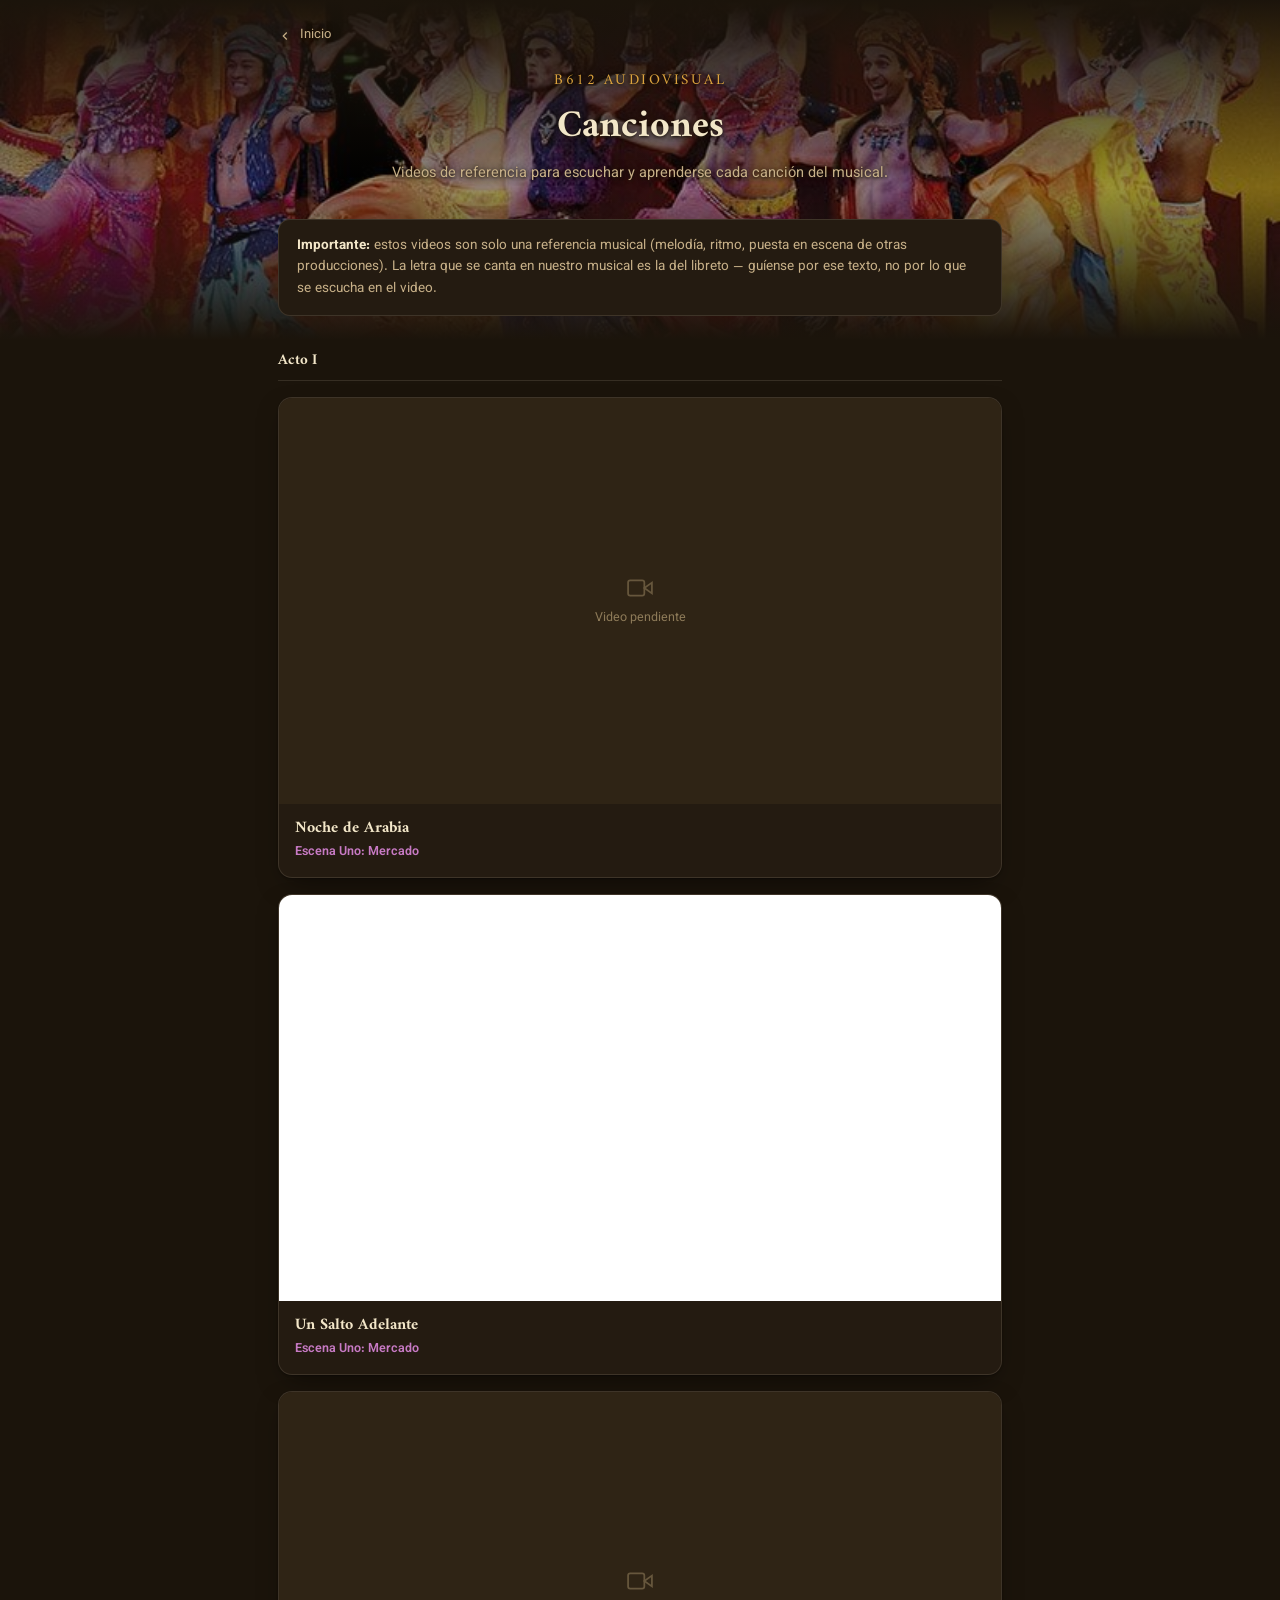
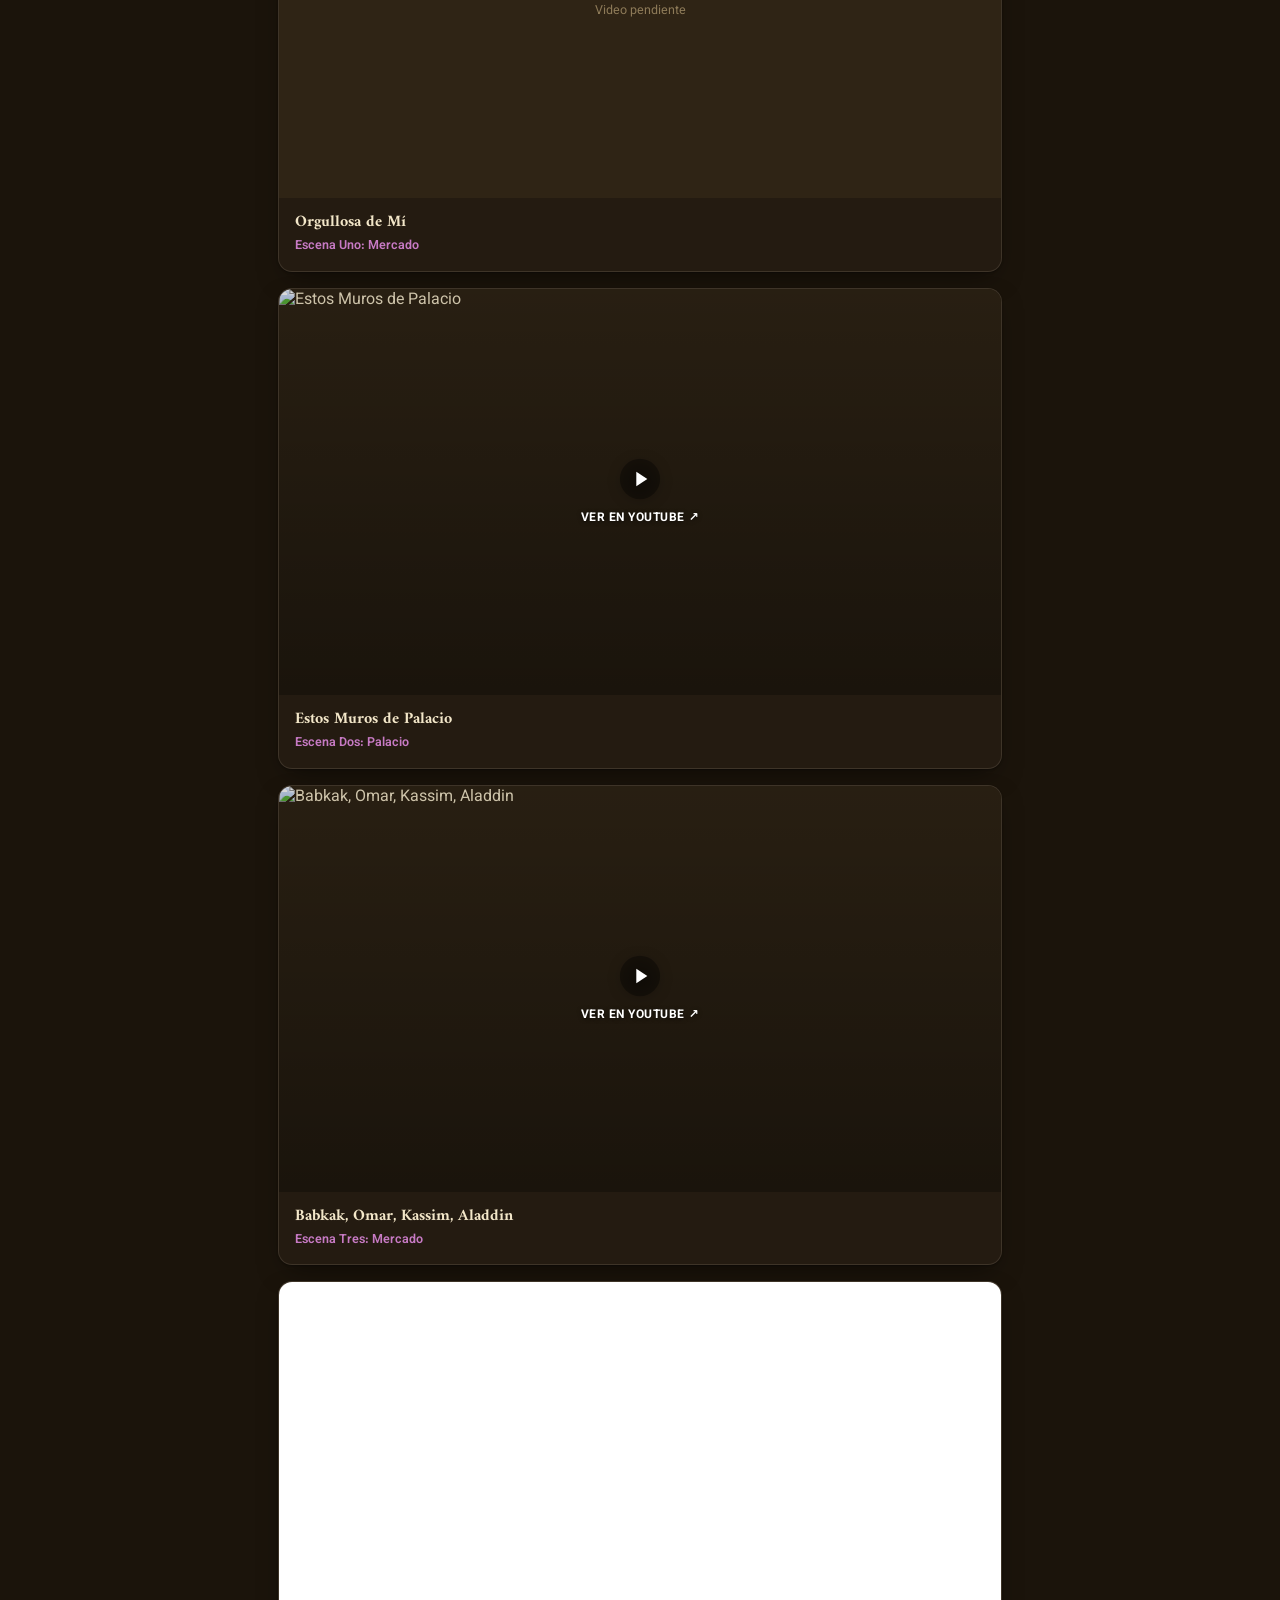
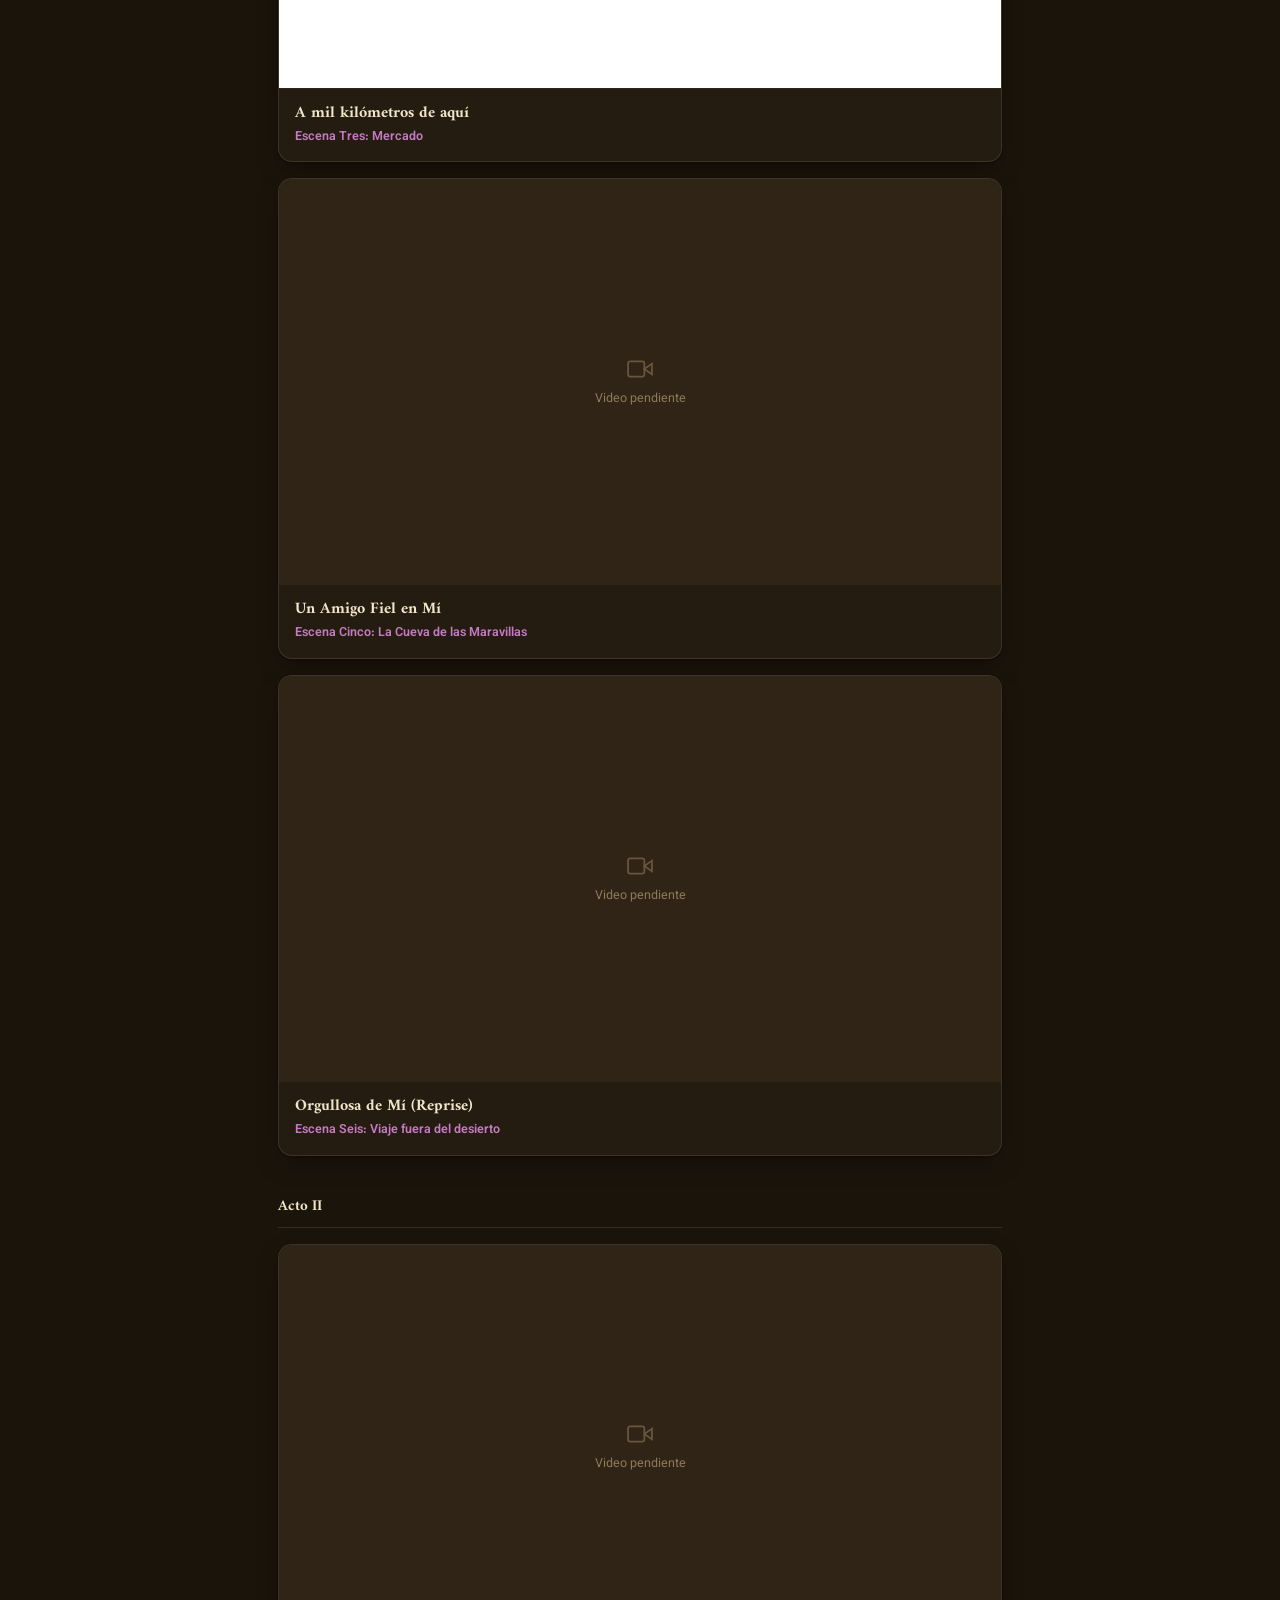
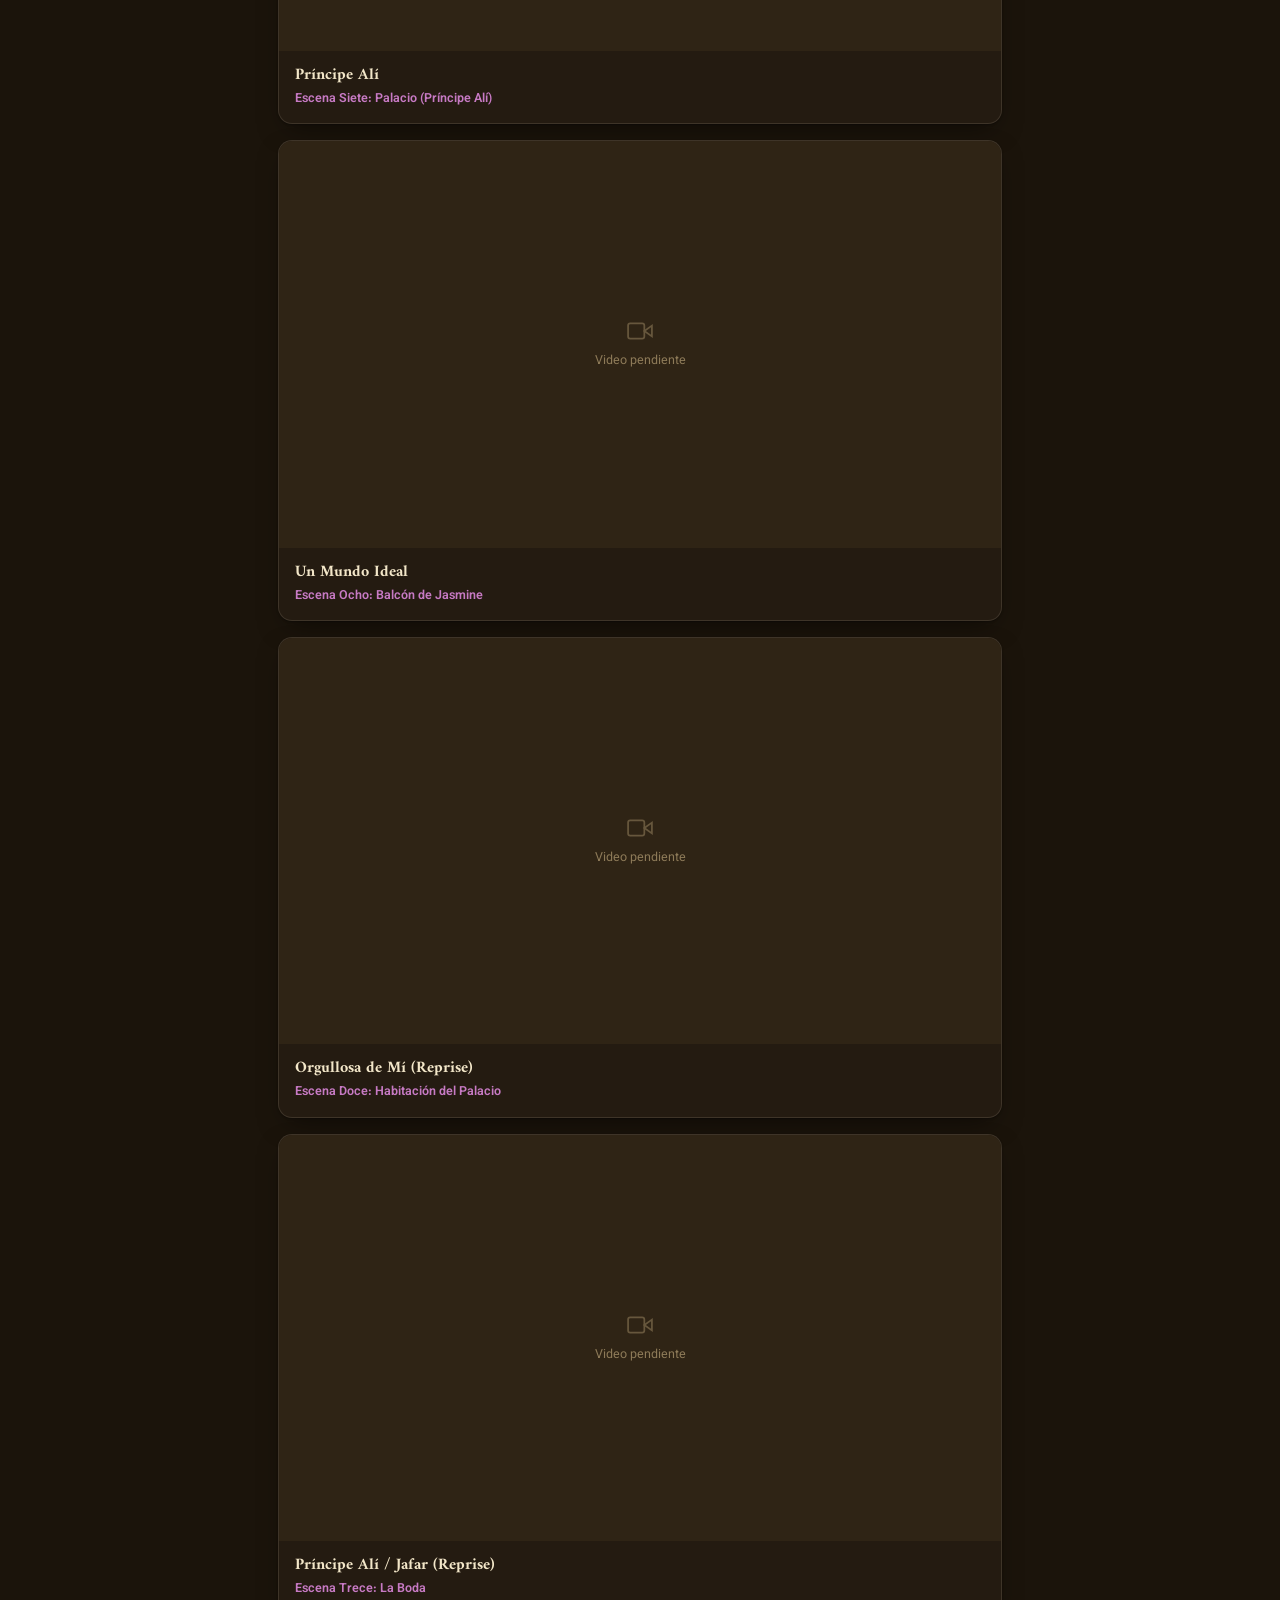
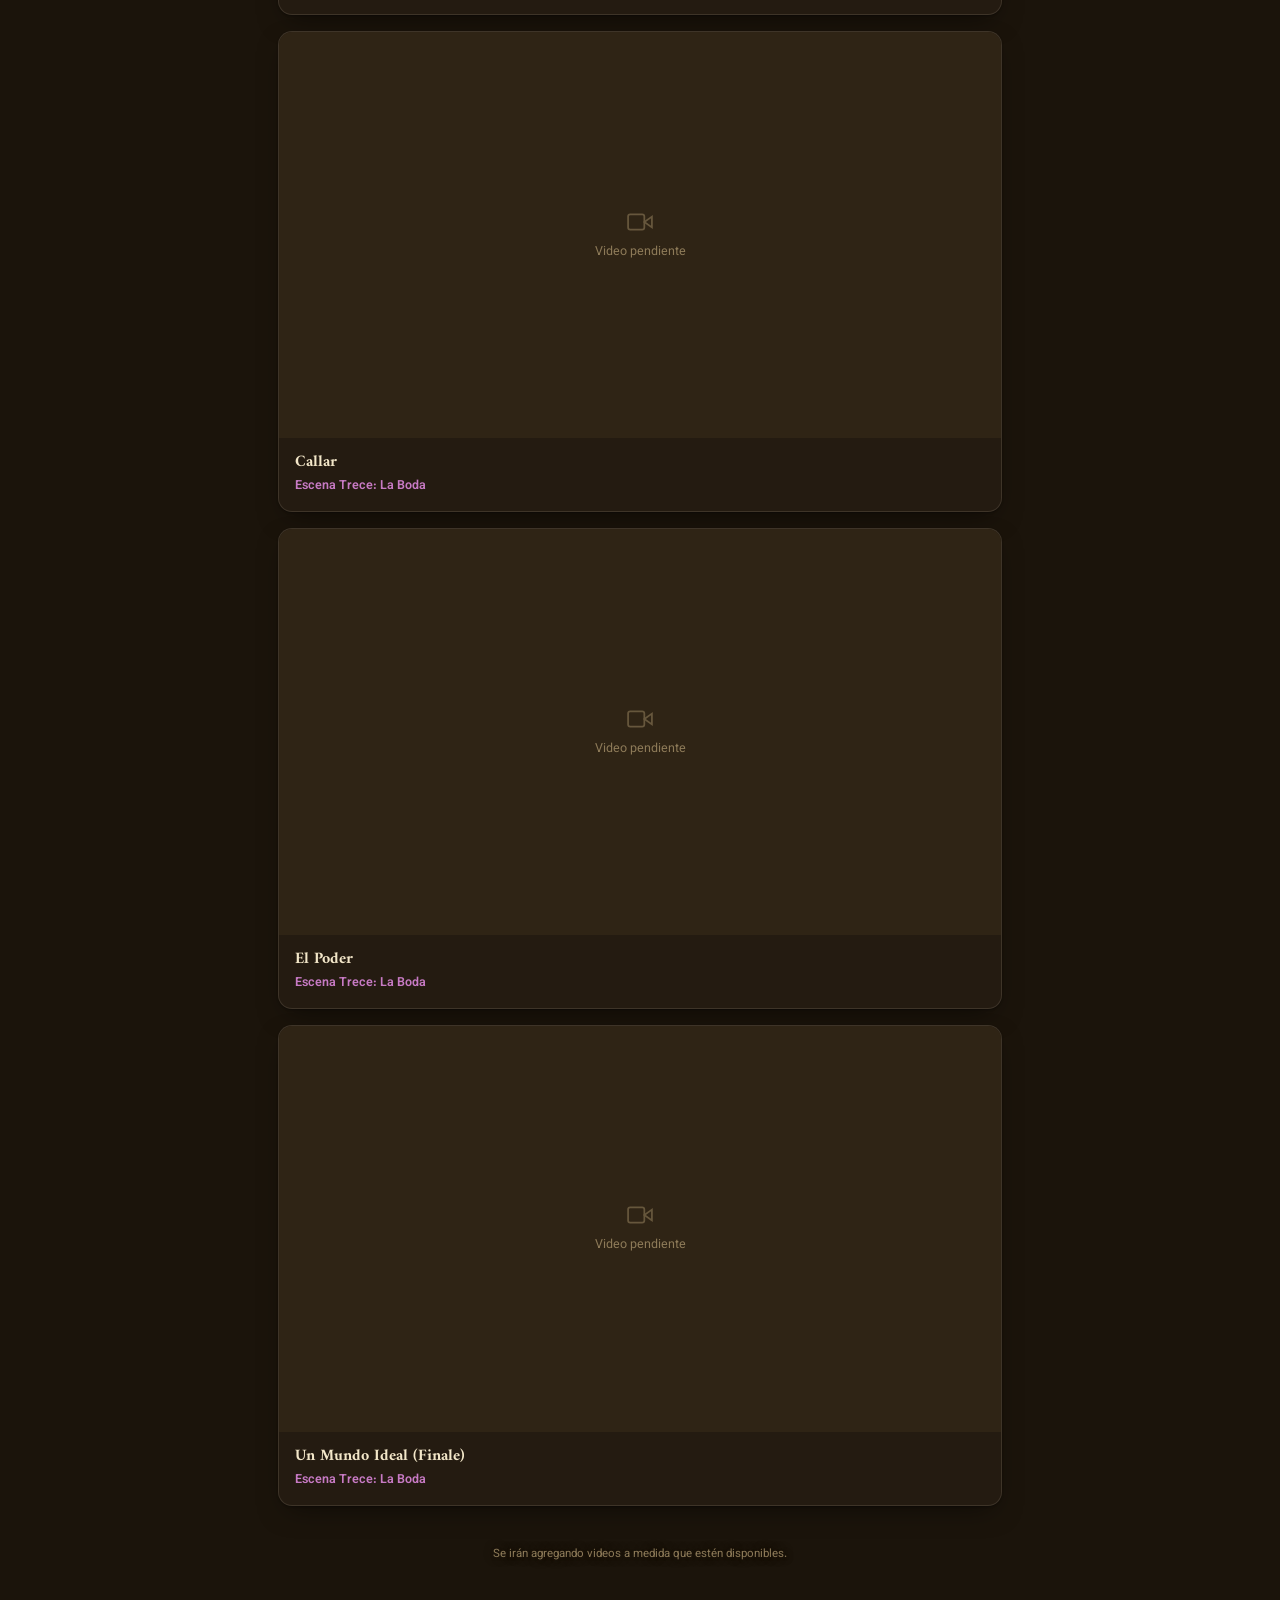
==== commit 3325d412: "Fuerza modo oscuro en todo el sitio y corrige el manto de las fotos de fondo - El manto sobre las fo" ====
--- a/canciones.html
+++ b/canciones.html
@@ -1,5 +1,5 @@
 <!DOCTYPE html>
-<html lang="es">
+<html lang="es" data-theme="dark">
 <head>
 <meta charset="UTF-8">
 <meta name="viewport" content="width=device-width, initial-scale=1.0">
--- a/assets/style.css
+++ b/assets/style.css
@@ -34,6 +34,13 @@
   --num-ink: var(--ink);
 
   --shadow: 0 1px 2px rgba(36,26,16,0.06), 0 6px 20px -8px rgba(36,26,16,0.20);
+
+  /* Manto sobre fotos de fondo (.page-bg/.hero-bg): en claro es un lavado
+     CLARO (aclara la foto) para que el texto oscuro siga leyéndose; en
+     oscuro es un lavado oscuro para el texto claro. Un rgba(0,0,0,x) fijo
+     para ambos modos ensuciaba la paleta clara (parchment) con un gris
+     sucio en vez de mantenerla cálida. */
+  --photo-wash: rgba(255,255,255,0.4);
 }
 
 @media (prefers-color-scheme: dark) {
@@ -65,6 +72,7 @@
     --num-ink: #ffffff;
 
     --shadow: 0 1px 2px rgba(0,0,0,0.3), 0 10px 28px -10px rgba(0,0,0,0.55);
+    --photo-wash: rgba(0,0,0,0.4);
   }
 }
 :root[data-theme="dark"] {
@@ -88,6 +96,7 @@
   --violet-soft: #3a1f38;
   --num-ink: #ffffff;
   --shadow: 0 1px 2px rgba(0,0,0,0.3), 0 10px 28px -10px rgba(0,0,0,0.55);
+  --photo-wash: rgba(0,0,0,0.4);
 }
 
 * { box-sizing: border-box; }
@@ -210,7 +219,7 @@
      claro) puede perder contraste según qué tan "ocupada" sea la foto de turno. */
   background:
     linear-gradient(to bottom, var(--bg) 0%, var(--bg) 8%, transparent 20%, transparent 72%, var(--bg) 100%),
-    rgba(0, 0, 0, 0.38);
+    var(--photo-wash);
 }
 
 /* ---------- Fondo "hero" para páginas de contenido (una sola foto) ---------- */
@@ -234,7 +243,7 @@
   content: ""; position: absolute; inset: 0;
   background:
     linear-gradient(to bottom, var(--bg) 0%, transparent 55%, var(--bg) 100%),
-    rgba(0, 0, 0, 0.38);
+    var(--photo-wash);
 }
 
 .bg-slide {
